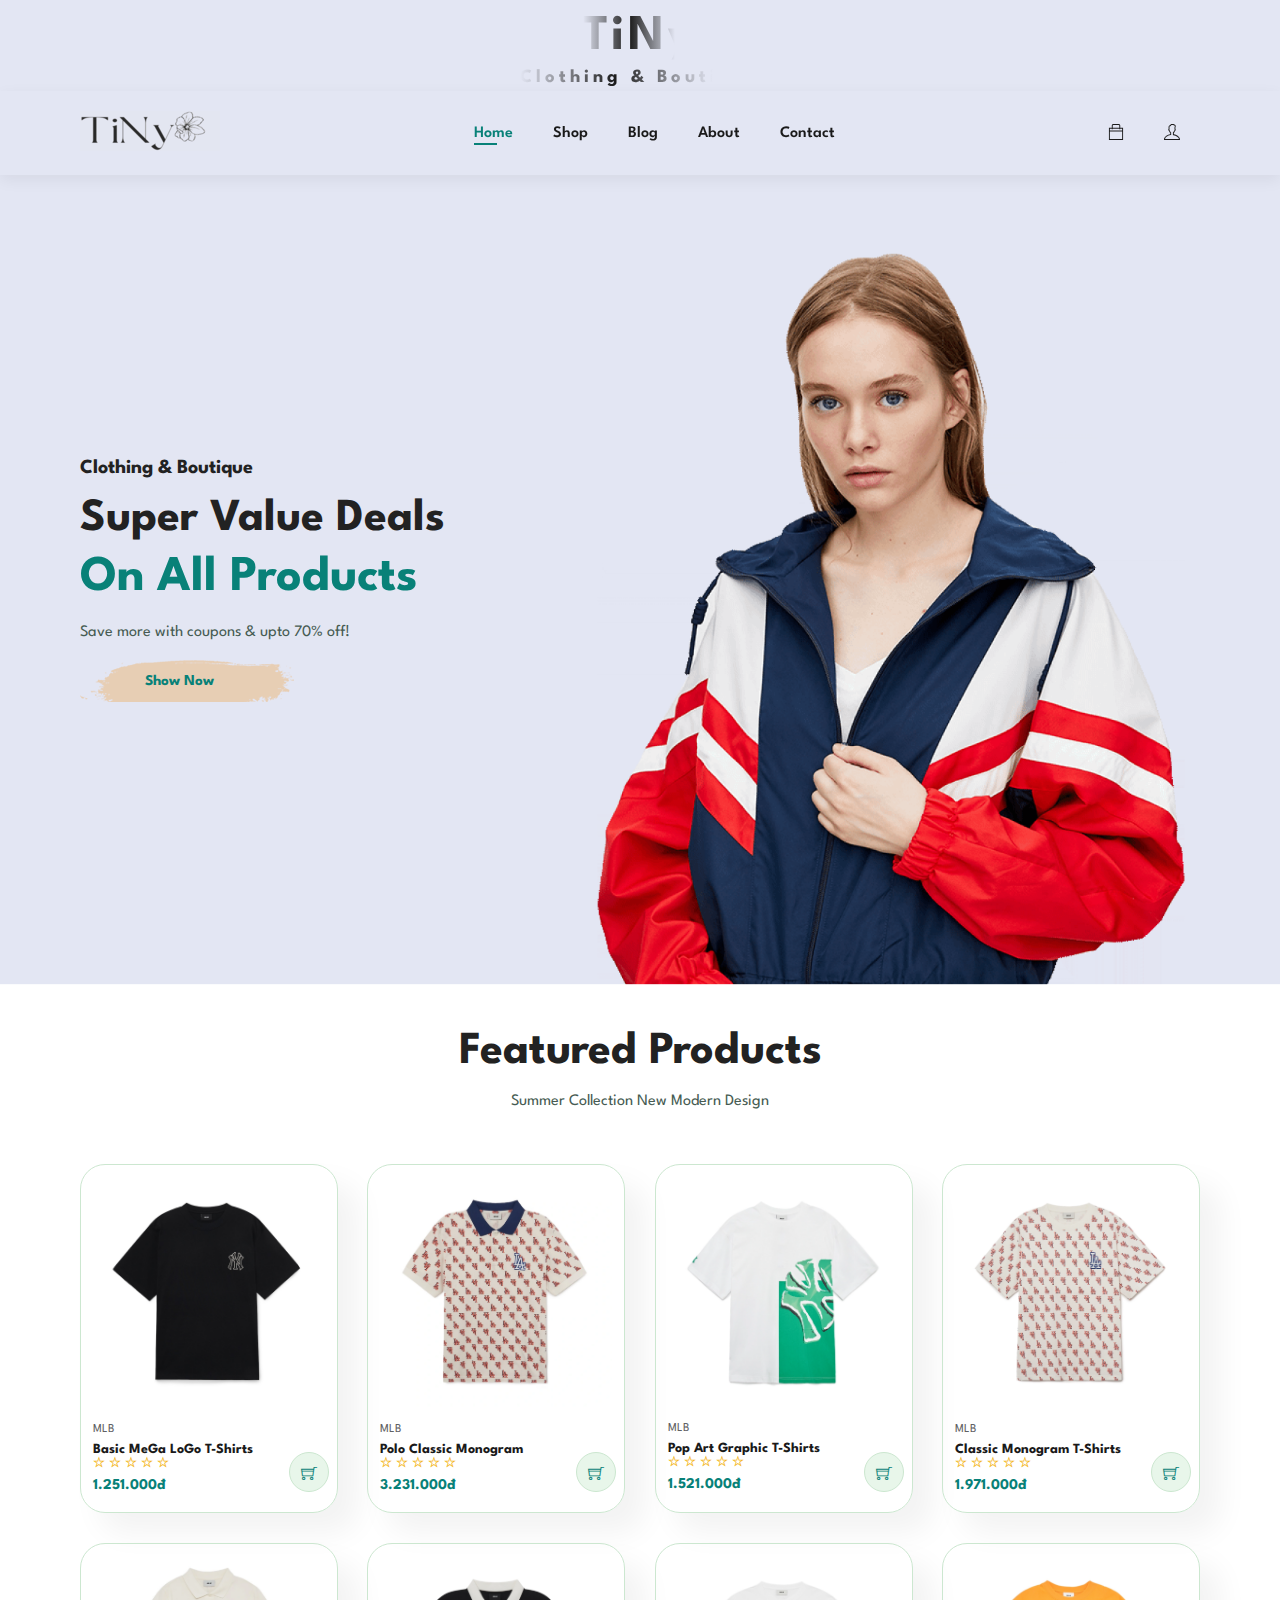
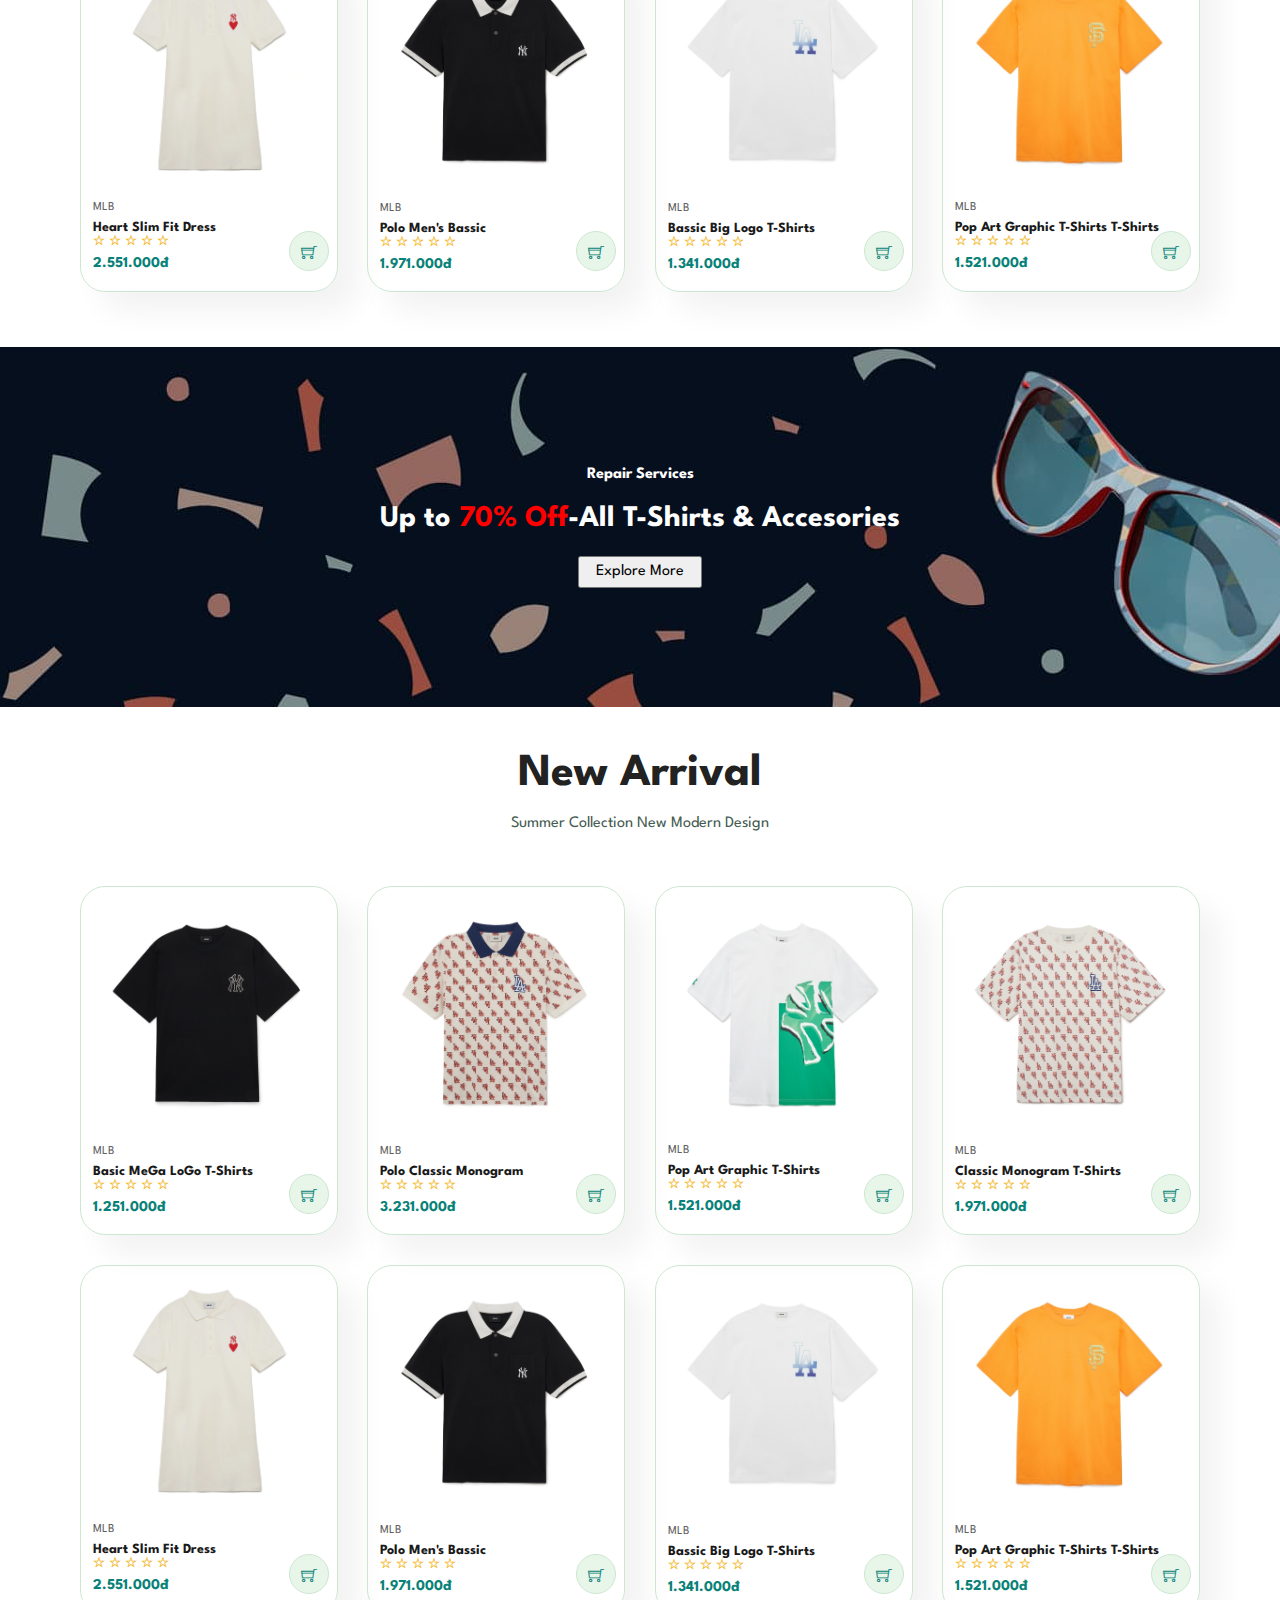
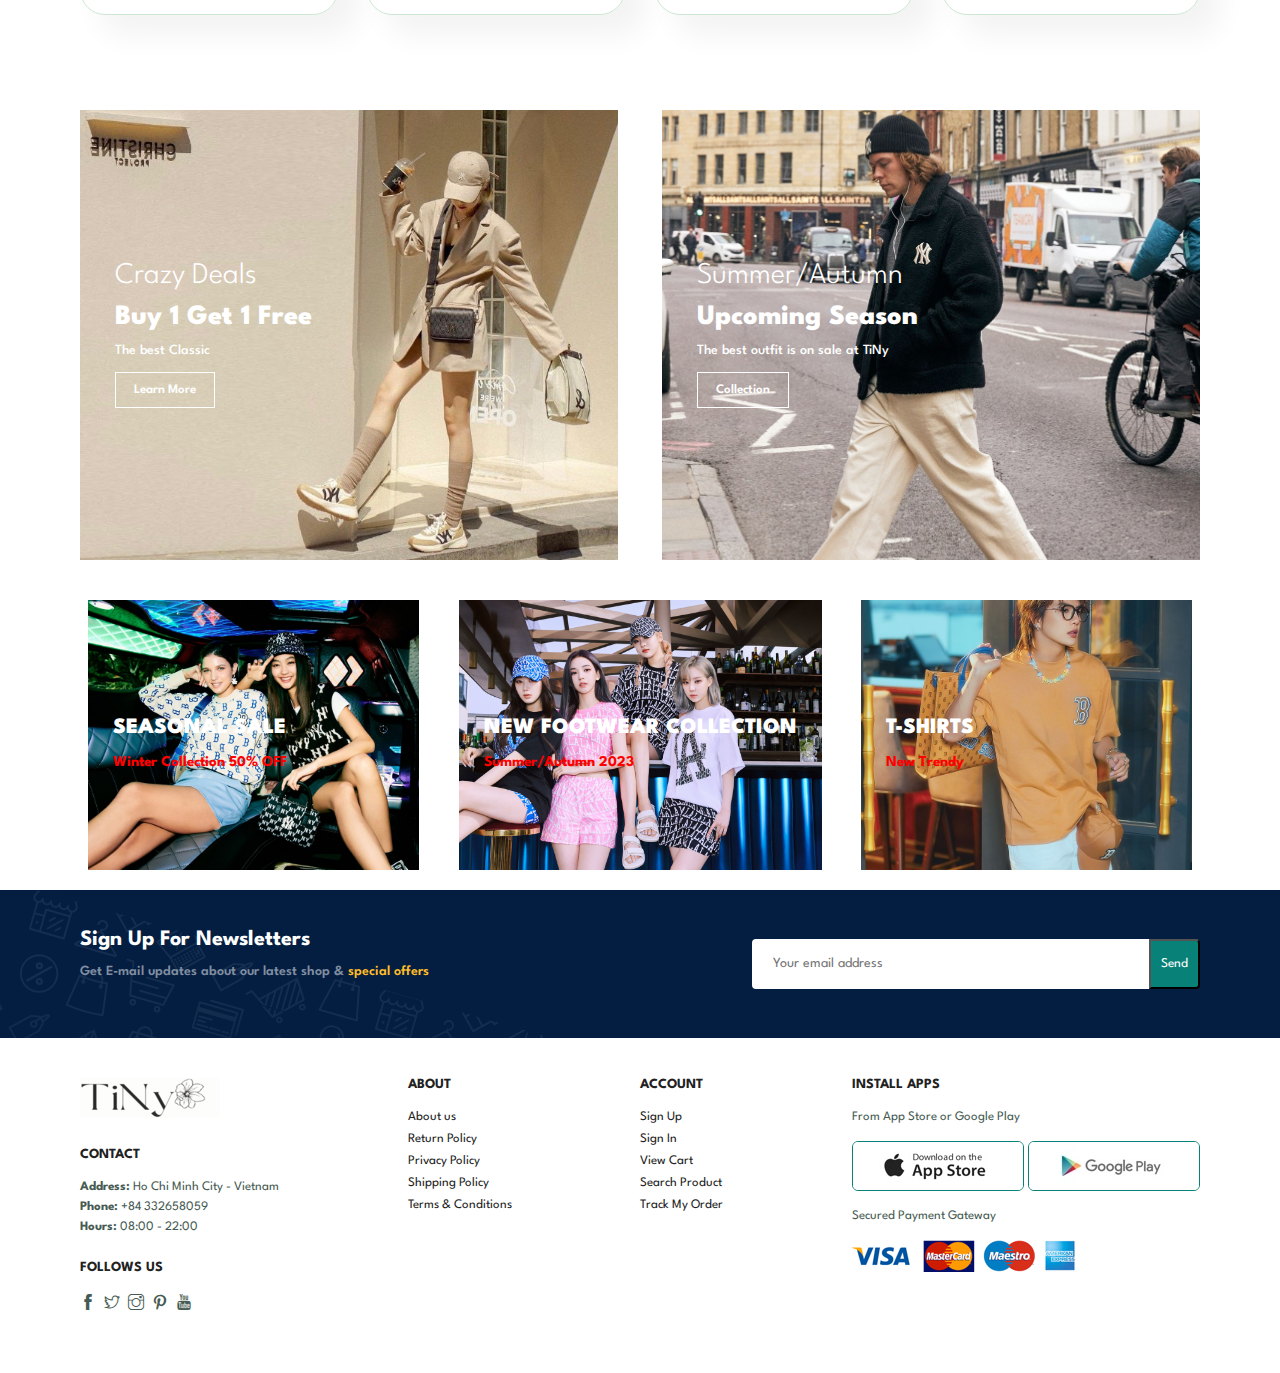
==== index.html @ 3b4da9e0 "init project" ====
<!DOCTYPE html>
<html lang="en">

<head>
  <meta charset="UTF-8" />
  <meta http-equiv="X-UA-Compatible" content="IE=edge" />
  <meta name="viewport" content="width=device-width, initial-scale=1.0" />
  <title>TiNy Clothing</title>
  <link rel="icon" type="image/icon" href="img/favicon.png">
  <link rel="stylesheet" href="style.css" />
  <link rel="stylesheet" href="font/themify-icons/themify-icons.css">
</head>

<body>
  <!-- Begin Text Effect -->
  <section id="effect">
    <h1 id="texteffect">TiNy</h1>
    <h3 id="texteffect">Clothing & Boutique</h3>
  </section>
  <!-- End Text Effect -->

  <!-- Begin NavBar -->
  <section id="header">
    <a href="index.html"><img src="img/logo.png" alt="logo" /></a>

    <div>
      <ul id="navbar">
        <li><a class="active" href="index.html">Home</a></li>
        <li><a href="shop.html">Shop</a></li>
        <li><a href="blog.html">Blog</a></li>
        <li><a href="about.html">About</a></li>
        <li><a href="contact.html">Contact</a></li>
      </ul>
    </div>
    <ul id="navbar">
      <li id="lg-bag"><a href="cart.html"><i class="ti-bag"></i></a></li>
      <li id="lg-user"><a href="login.html" id="user" target="_self"><i class="ti-user"></i></a></li>
    </ul>
  </section>
  <!-- End NavBar -->

  <!-- Begin Slide -->
  <section id="hero">
    <h4>Clothing & Boutique</h4>
    <h2>Super Value Deals</h2>
    <h1>On All Products</h1>
    <p>Save more with coupons & upto 70% off!</p>
    <button>Show Now</button>
  </section>
  <!-- End Slide -->

  <!-- Begin Featured -->
  <section id="product1" class="section-p1">
    <h2>Featured Products</h2>
    <p>Summer Collection New Modern Design</p>
    <div class="pro-container">
      <div class="pro">
        <img src="img/products/f1.jpg" alt="" />
        <div class="des">
          <span>MLB</span>
          <h5>Basic MeGa LoGo T-Shirts</h5>
          <div class="star">
            <i class="ti-star"></i>
            <i class="ti-star"></i>
            <i class="ti-star"></i>
            <i class="ti-star"></i>
            <i class="ti-star"></i>
          </div>
          <h4>1.251.000đ</h4>
        </div>
        <a href="#"><i class="fal ti-shopping-cart cart"></i></a>
      </div>

      <div class="pro">
        <img src="img/products/f2.png" alt="" />
        <div class="des">
          <span>MLB</span>
          <h5>Polo Classic Monogram</h5>
          <div class="star">
            <i class="ti-star"></i>
            <i class="ti-star"></i>
            <i class="ti-star"></i>
            <i class="ti-star"></i>
            <i class="ti-star"></i>
          </div>
          <h4>3.231.000đ</h4>
        </div>
        <a href="#"><i class="fal ti-shopping-cart cart"></i></a>
      </div>

      <div class="pro">
        <img src="img/products/f3.png" alt="" />
        <div class="des">
          <span>MLB</span>
          <h5>Pop Art Graphic T-Shirts</h5>
          <div class="star">
            <i class="ti-star"></i>
            <i class="ti-star"></i>
            <i class="ti-star"></i>
            <i class="ti-star"></i>
            <i class="ti-star"></i>
          </div>
          <h4>1.521.000đ</h4>
        </div>
        <a href="#"><i class="fal ti-shopping-cart cart"></i></a>
      </div>

      <div class="pro">
        <img src="img/products/f4.png" alt="" />
        <div class="des">
          <span>MLB</span>
          <h5>Classic Monogram T-Shirts</h5>
          <div class="star">
            <i class="ti-star"></i>
            <i class="ti-star"></i>
            <i class="ti-star"></i>
            <i class="ti-star"></i>
            <i class="ti-star"></i>
          </div>
          <h4>1.971.000đ</h4>
        </div>
        <a href="#"><i class="fal ti-shopping-cart cart"></i></a>
      </div>

      <div class="pro">
        <img src="img/products/f5.png" alt="" />
        <div class="des">
          <span>MLB</span>
          <h5>Heart Slim Fit Dress</h5>
          <div class="star">
            <i class="ti-star"></i>
            <i class="ti-star"></i>
            <i class="ti-star"></i>
            <i class="ti-star"></i>
            <i class="ti-star"></i>
          </div>
          <h4>2.551.000đ</h4>
        </div>
        <a href="#"><i class="fal ti-shopping-cart cart"></i></a>
      </div>

      <div class="pro">
        <img src="img/products/f6.png" alt="" />
        <div class="des">
          <span>MLB</span>
          <h5>Polo Men's Bassic</h5>
          <div class="star">
            <i class="ti-star"></i>
            <i class="ti-star"></i>
            <i class="ti-star"></i>
            <i class="ti-star"></i>
            <i class="ti-star"></i>
          </div>
          <h4>1.971.000đ</h4>
        </div>
        <a href="#"><i class="fal ti-shopping-cart cart"></i></a>
      </div>

      <div class="pro">
        <img src="img/products/f7.png" alt="" />
        <div class="des">
          <span>MLB</span>
          <h5>Bassic Big Logo T-Shirts</h5>
          <div class="star">
            <i class="ti-star"></i>
            <i class="ti-star"></i>
            <i class="ti-star"></i>
            <i class="ti-star"></i>
            <i class="ti-star"></i>
          </div>
          <h4>1.341.000đ</h4>
        </div>
        <a href="#"><i class="fal ti-shopping-cart cart"></i></a>
      </div>

      <div class="pro">
        <img src="img/products/f8.png" alt="" />
        <div class="des">
          <span>MLB</span>
          <h5>Pop Art Graphic T-Shirts T-Shirts</h5>
          <div class="star">
            <i class="ti-star"></i>
            <i class="ti-star"></i>
            <i class="ti-star"></i>
            <i class="ti-star"></i>
            <i class="ti-star"></i>
          </div>
          <h4>1.521.000đ</h4>
        </div>
        <a href="#"><i class="fal ti-shopping-cart cart"></i></a>
      </div>
    </div>
  </section>  
  <!-- End Featured -->

  <!-- Begin Repair -->
  <section id="banner" class="section-m1">
    <h4>Repair Services</h4>
    <h2>Up to <span>70% Off</span>-All T-Shirts & Accesories</h2>
    <button class="normal">Explore More</button>
  </section>
  <!-- End Repair -->

    <!-- Begin New Arrival -->
    <section id="product1" class="section-p1">
      <h2>New Arrival</h2>
      <p>Summer Collection New Modern Design</p>
      <div class="pro-container">
        <div class="pro">
          <img src="img/products/f1.jpg" alt="" />
          <div class="des">
            <span>MLB</span>
            <h5>Basic MeGa LoGo T-Shirts</h5>
            <div class="star">
              <i class="ti-star"></i>
              <i class="ti-star"></i>
              <i class="ti-star"></i>
              <i class="ti-star"></i>
              <i class="ti-star"></i>
            </div>
            <h4>1.251.000đ</h4>
          </div>
          <a href="#"><i class="fal ti-shopping-cart cart"></i></a>
        </div>
  
        <div class="pro">
          <img src="img/products/f2.png" alt="" />
          <div class="des">
            <span>MLB</span>
            <h5>Polo Classic Monogram</h5>
            <div class="star">
              <i class="ti-star"></i>
              <i class="ti-star"></i>
              <i class="ti-star"></i>
              <i class="ti-star"></i>
              <i class="ti-star"></i>
            </div>
            <h4>3.231.000đ</h4>
          </div>
          <a href="#"><i class="fal ti-shopping-cart cart"></i></a>
        </div>
  
        <div class="pro">
          <img src="img/products/f3.png" alt="" />
          <div class="des">
            <span>MLB</span>
            <h5>Pop Art Graphic T-Shirts</h5>
            <div class="star">
              <i class="ti-star"></i>
              <i class="ti-star"></i>
              <i class="ti-star"></i>
              <i class="ti-star"></i>
              <i class="ti-star"></i>
            </div>
            <h4>1.521.000đ</h4>
          </div>
          <a href="#"><i class="fal ti-shopping-cart cart"></i></a>
        </div>
  
        <div class="pro">
          <img src="img/products/f4.png" alt="" />
          <div class="des">
            <span>MLB</span>
            <h5>Classic Monogram T-Shirts</h5>
            <div class="star">
              <i class="ti-star"></i>
              <i class="ti-star"></i>
              <i class="ti-star"></i>
              <i class="ti-star"></i>
              <i class="ti-star"></i>
            </div>
            <h4>1.971.000đ</h4>
          </div>
          <a href="#"><i class="fal ti-shopping-cart cart"></i></a>
        </div>
  
        <div class="pro">
          <img src="img/products/f5.png" alt="" />
          <div class="des">
            <span>MLB</span>
            <h5>Heart Slim Fit Dress</h5>
            <div class="star">
              <i class="ti-star"></i>
              <i class="ti-star"></i>
              <i class="ti-star"></i>
              <i class="ti-star"></i>
              <i class="ti-star"></i>
            </div>
            <h4>2.551.000đ</h4>
          </div>
          <a href="#"><i class="fal ti-shopping-cart cart"></i></a>
        </div>
  
        <div class="pro">
          <img src="img/products/f6.png" alt="" />
          <div class="des">
            <span>MLB</span>
            <h5>Polo Men's Bassic</h5>
            <div class="star">
              <i class="ti-star"></i>
              <i class="ti-star"></i>
              <i class="ti-star"></i>
              <i class="ti-star"></i>
              <i class="ti-star"></i>
            </div>
            <h4>1.971.000đ</h4>
          </div>
          <a href="#"><i class="fal ti-shopping-cart cart"></i></a>
        </div>
  
        <div class="pro">
          <img src="img/products/f7.png" alt="" />
          <div class="des">
            <span>MLB</span>
            <h5>Bassic Big Logo T-Shirts</h5>
            <div class="star">
              <i class="ti-star"></i>
              <i class="ti-star"></i>
              <i class="ti-star"></i>
              <i class="ti-star"></i>
              <i class="ti-star"></i>
            </div>
            <h4>1.341.000đ</h4>
          </div>
          <a href="#"><i class="fal ti-shopping-cart cart"></i></a>
        </div>
  
        <div class="pro">
          <img src="img/products/f8.png" alt="" />
          <div class="des">
            <span>MLB</span>
            <h5>Pop Art Graphic T-Shirts T-Shirts</h5>
            <div class="star">
              <i class="ti-star"></i>
              <i class="ti-star"></i>
              <i class="ti-star"></i>
              <i class="ti-star"></i>
              <i class="ti-star"></i>
            </div>
            <h4>1.521.000đ</h4>
          </div>
          <a href="#"><i class="fal ti-shopping-cart cart"></i></a>
        </div>
      </div>
    </section>  
    <!-- End New Arrival -->

  <!-- Begin: Banner -->
  <section id="sm-banner" class="section-p1">
    <div class="banner-box">
      <h4>Crazy Deals</h4>
      <h2>Buy 1 Get 1 Free</h2>
      <span>The best Classic</span>
      <button class="white">Learn More</button>
    </div>
    <div class="banner-box banner-box2">
      <h4>Summer/Autumn</h4>
      <h2>Upcoming Season</h2>
      <span>The best outfit is on sale at TiNy</span>
      <button class="white">Collection</button>
    </div>
  </section>

  <section id="banner3">
    <div class="banner-box">
      <h2>SEASONAL SALE</h2>
      <h3>Winter Collection 50% OFF</h3>
    </div>

    <div class="banner-box banner-box2">
      <h2>NEW FOOTWEAR COLLECTION</h2>
      <h3>Summer/Autumn 2023</h3>
    </div>

    <div class="banner-box banner-box3">
      <h2>T-SHIRTS</h2>
      <h3>New Trendy</h3>
    </div>
  </section>
  <!-- End: Banner -->

  <!-- Begin: Newsletters -->
  <section id="newsletter" class="section-p1 section-m1">
    <div class="newstext">
      <h4>Sign Up For Newsletters</h4>
      <p>Get E-mail updates about our latest shop & <span>special offers</span></p>
    </div>
    <div class="form">
      <input type="email" placeholder="Your email address">
      <button class="normal">Send</button>
    </div>
  </section>
  <!-- End: Newsletters -->

<!-- Begin: Footer -->
  <footer class="section-p1">
    
    <div class="col">
      <img class="logo" src="img/logo.png" alt="">
      <h4>CONTACT</h4>
      <p><strong>Address:</strong> Ho Chi Minh City - Vietnam</p>
      <p><strong>Phone:</strong> +84 332658059</p>
      <p><strong>Hours:</strong> 08:00 - 22:00</p>
      <div class="follow">
        <h4>FOLLOWS US</h4>
        <div class="icon">
          <i class="ti-facebook"></i>
          <i class="ti-twitter"></i>
          <i class="ti-instagram"></i>
          <i class="ti-pinterest"></i>
          <i class="ti-youtube"></i>
        </div>
      </div>
    </div>

    <div class="col">
      <h4>ABOUT</h4>
      <a href="#">About us</a>
      <a href="#">Return Policy</a>
      <a href="#">Privacy Policy</a>
      <a href="#">Shipping Policy</a>
      <a href="#">Terms & Conditions</a>
    </div>

    <div class="col">
      <h4>ACCOUNT</h4>
      <a href="#">Sign Up</a>
      <a href="#">Sign In</a>
      <a href="#">View Cart</a>
      <a href="#">Search Product</a>
      <a href="#">Track My Order</a>
    </div>

    <div class="col install">
      <h4>INSTALL APPS</h4>
      <p>From App Store or Google Play</p>
      <div class="row">
        <img src="img/pay/app.jpg" alt="">
        <img src="img/pay/play.jpg" alt="">

      </div>
      <p>Secured Payment Gateway</p>
      <img src="img/pay/pay.png" alt="">
    </div>
  </footer>
<!-- End: Footer -->
</body>
</html>
---- style.css ----
@import url("https://fonts.googleapis.com/css2?family=Homemade+Apple&family=Spartan:wght@200;300;400;500;600;700;800;900&display=swap");

* {
  margin: 0;
  padding: 0;
  box-sizing: border-box;
  font-family: "Spartan", sans-serif;
}

h1 {
    font-size: 50px;
    line-height: 64px;
    color: #222;
  }
h2 {
    font-size: 46px;
    line-height: 54px;
    color: #222;
  }
h4 {
    font-size: 20px;
    color: #222;
  }
h6 {
    font-size: 12px;
    font-weight: 700;
  }
p {
    font-size: 16px;
    color: #465b52;
    margin: 15px 0 20px 0;
  }

body{
    width: 100%;
}

.section-p1 {
  padding: 40px 80px;
}

/* Text Effect */
#effect {
  margin: 0;
  padding: 5px 0;
  display: flex;
  flex-direction: column;
  justify-content: center;
  align-items: center;
  background-color: #e3e6f3;
}

#texteffect {
  position: relative;
  letter-spacing: 4px;
  overflow: hidden;
  background: linear-gradient(90deg, #e3e6f3, #1a1a1a, #e3e6f3);
  background-repeat: no-repeat;
  background-size: 80%;
  animation: animate 5s linear infinite;
  -webkit-background-clip: text;
  -webkit-text-fill-color: rgba(255, 255, 255, 0);
}


@keyframes animate {
  0% {
    background-position: -500%;
  }
  100% {
    background-position: 500%;
  }
}

/* Header */
#header {
    display: flex;
    align-items: center;
    justify-content: space-between;
    padding: 20px 80px;
    background: #e3e6f3;
    box-shadow: 0 5px 15px rgba(0, 0, 0, 0.06);
    position: sticky;
    top: 0;
    left: 0;
    z-index: 999;
}

#navbar {
    display: flex;
    align-items: center;
    justify-self: center;
}

#navbar li {
    list-style: none;
    padding: 0 20px;
    position: relative;
}

#navbar li a {
    text-decoration: none;
    font-size: 16px;
    font-weight: 600;
    color: #1a1a1a;
    transition: 0.3 ease;
}

#navbar li a:hover,
#navbar li a.active {
  color: #088178;
}
#navbar li a.active::after,
#navbar li a:hover::after {
  content: "";
  width: 30%;
  height: 2px;
  background: #088178;
  position: absolute;
  bottom: -4px;
  left: 20px;
}

#hero {
    background-image: url("img/hero4.png");
    background-size: cover;
    height: 90vh;
    width: 100%;
    background-position: top 25% right 0;
    padding: 0 80px;
    display: flex;
    flex-direction: column;
    align-items: flex-start;
    justify-content: center;
}
#hero h4 {
  padding-bottom: 15px;
}
#hero h1 {
  color: #088178;
}
#hero button {
  background-image: url("img/button.png");
  background-color: transparent;
  border: 0;
  padding: 14px 80px 14px 65px;
  background-repeat: no-repeat;
  cursor: pointer;
  font-weight: 700;
  font-size: 15px;
  color: #088178;
}

/* Feature */
#product1 {
  text-align: center;
}

#product1 .pro-container {
  display: flex;
  justify-content: space-between;
  flex-wrap: wrap;
  padding-top: 20px;
}

#product1 .pro {
  width: 23%;
  min-width: 250px;
  padding: 10px 12px;
  margin: 15px 0;
  border: 1px solid #cce7d0;
  border-radius: 25px;
  cursor: pointer;
  box-shadow: 20px 20px 30px rgba(0, 0, 0, 0.05);
  transition: 0.2s ease;
  position: relative;
}
#product1 .pro:hover {
  box-shadow: 20px 20px 30px rgba(0, 0, 0, 0.1);
  
}

#product1 .pro img {
  width: 100%;
  border-radius: 20px;
}
#product1 .pro .des {
  text-align: start;
  padding: 10px 0;
}

#product1 .pro .des span {
  color: #606063;
  font-size: 12px;
}
#product1 .pro .des h5 {
  padding-top: 7px;
  color: #1a1a1a;
  font-size: 14px;
}
#product1 .pro .des i {
  font-size: 12px;
  color: rgba(243, 181, 25);
}
#product1 .pro .des h4 {
  padding-top: 7px;
  font-size: 15px;
  font-weight: 700;
  color: #088178;
}

#product1 .pro .cart {
  width: 40px;
  height: 40px;
  line-height: 40px;
  border-radius: 50px;
  background-color: #e8f6ea;
  font-weight: 500;
  color: #088178;
  border: 1px solid #cce7d0;
  position: absolute;
  bottom: 20px;
  right: 8px;
}


/* Banner */
#banner {
  display: flex;
  flex-direction: column;
  justify-content: center;
  align-items: center;
  text-align: center;
  width: 100%;
  height: 40vh;
  background-image: url(img/banner/b2.jpg);
  background-size: cover;
  background-position: center;
}

#banner h4 {
  color: #fff;
  font-size: 16px;
}

#banner h2 {
  color: #fff;
  font-size: 30px;
  padding: 10px 0;
}

#banner h2 span {
  color: red;
}

#banner button {
  padding: 0.4rem 1rem;
  font-size: 1rem;
}

#banner button:hover {
  background-color: #088178;
  color: #fff;
}

#sm-banner {
  display: flex;
  justify-content: space-between;
  flex-wrap: wrap;
}
#sm-banner .banner-box {
  display: flex;
  flex-direction: column;
  justify-content: center;
  align-items: flex-start;
  padding: 35px;
  min-width: 48%;
  height: 50vh;
  background-image: url(img/banner/b177.jpg);
  background-size: cover;
  background-position: center;
}
#sm-banner .banner-box2 {
  background-image: url(img/banner/b11.jpg);
}

#sm-banner h4 {
  color: #fff;
  font-size: 30px;
  font-weight: 300;
}

#sm-banner h2 {
  color: #fff;
  font-size: 28px;
  font-weight: 800;
}

#sm-banner span {
  color: #fff;
  font-size: 14px;
  font-weight: 500;
  padding-bottom: 15px;
}

button.white {
  font-size: 13px;
  font-weight: 600;
  padding: 11px 18px;
  color: #fff;
  background-color: transparent;
  cursor: pointer;
  border: 1px solid #fff;
  outline: none;
  transition: 0.2s;
}

#sm-banner .banner-box:hover button {
  background-color: #088178;
  border: 1px solid #088178;
}

#banner3 {
  display: flex;
  justify-content: space-between;
  flex-wrap: wrap;
  padding: 0 88px;
}

#banner3 .banner-box {
  display: flex;
  flex-direction: column;
  justify-content: center;
  align-items: flex-start;
  padding: 25px;
  margin-bottom: 20px;
  min-width: 30%;
  height: 30vh;
  background-image: url(img/banner/b77.jpg);
  background-size: cover;
  background-position: center;
}

#banner3 .banner-box2 {
  background-image: url(img/banner/b44.jpg);
}

#banner3 .banner-box3 {
  background-image: url(img/banner/b188.jpg);
}

#banner3 h2 {
  color: #fff;
  font-weight: 900;
  font-size: 22px;
}

#banner3 h3 {
  color: rgb(255, 0, 0);
  font-weight: 8 00;
  font-size: 15px;
}


/* Newsletters */
#newsletter {
  display: flex;
  justify-content: space-between;
  align-items: center;
  flex-wrap: wrap;
  background-image: url("img/banner/b14.png");
  background-repeat: no-repeat;
  /* background-position:20% 30%; */
  background-color: #041e42;
}

#newsletter h4 {
  font-size: 22px;
  font-weight: 700;
  color: #fff;
}

#newsletter p {
  font-size: 14px;
  font-weight: 600;
  color: #818ea0;
}
#newsletter p span {
  color: #ffbd27;
}

#newsletter input {
  height: 3.125rem;
  padding: 0 1.25rem;
  font-size: 14px;
  width: 100%;
  border: 1px solid transparent;
  border-radius: 4px 0 0 4px;
  outline: none;
}
#newsletter button {
  background-color: #088178;
  border-radius: 0 4px 4px 0;
  padding: 0 10px;
  color: #fff;
  white-space: nowrap;
}

#newsletter .form {
  display: flex;
  width: 40%;
}

/* Footer */
footer {
  display: flex;
  flex-wrap: wrap;
  justify-content: space-between;
}

footer .col {
  display: flex;
  flex-direction: column;
  align-items: flex-start;
  margin-bottom: 20px;
}

footer .logo {
  margin-bottom: 30px;
}
footer h4 {
  font-size: 14px;
  padding-bottom: 20px;
}

footer p {
  font-size: 13px;
  margin: 0 0 8px 0;
}
footer a {
  font-size: 13px;
  text-decoration: none;
  color: #222;
  margin-bottom: 10px;
}
footer .follow {
  margin-top: 20px;
}
footer .follow i {
  padding-right: 4px;
  color: #465b52;
  cursor: pointer;
}

footer .install .row img {
  border: 1px solid #088178;
  border-radius: 6px;
}

footer .install img {
  margin: 10px 0 15px 0;
}

footer .follow i:hover,
footer a:hover {
  color: #088178;
}

footer .copyright {
  width: 100%;
  text-align: center;
}

/* About */
#page-header {
  background-image: url("img/banner/b1.jpg");
  background-size: cover;
  width: 100%;
  height: 40vh;
  display: flex;
  justify-content: center;
  align-items: center;
  flex-direction: column;
  padding: 14px;
}

#page-header h2,
#page-header p {
  color: #fff;
}

#page-header.about-header{
  background-image: url("img/about/banner1.jpg");
}

#about-head{
  display: flex;
  align-items: center;
}
#about-head div{
  padding-left: 40px;

}

#about-head div p{
  line-height: 26px;
}
#about-head img{
  width: 50%;
  height: auto;
}

/* Contact */
#contact-details{
  display: flex;
  align-items: center;
  justify-content: space-between;
}

#contact-details .details{
  width: 40%;
}
#contact-details .details span,
#form-details form span{
  font-size: 12px;
}
#contact-details .details h2,
#form-details form h2{
  font-size: 26px;
  line-height: 35px;
  padding: 20px 0;
}

#contact-details .details h3{
  font-size: 16px;
  padding-bottom: 15px;
}

#contact-details .details li{
  list-style:none;
  display: flex;
  padding: 10px 0;
}

#contact-details .details li i{
font-size: 14px;
padding-right: 22px;
}
#contact-details .details li p{
  margin:0;
  font-size: 14px;
}

#contact-details .map{
  width: 55%;
  height: 400px;
}

#contact-details .map iframe{
  width: 100%;
  height: 100%;
}

#form-details{
  display: flex;
  justify-content: space-between;
  margin: 30px;
  padding: 80px;
  border: 1px solid #e1e1e1;
}

#form-details form{
  width: 65%;
  display: flex;
  flex-direction: column;
  align-items: flex-start;
}

#form-details form input,
#form-details form textarea{
  width: 100%;
  padding: 12px 15px;
  outline: none;
  margin-bottom: 20px;
  border: 1px solid #e1e1e1;
}

#form-details form button{
  padding: 12px 10px;
  background-color: #088178;
  color: #fff;
}

#form-details .people {
  display: flex;
  flex-direction: column;
  justify-content: center;
}

#form-details .people div{
  padding-bottom: 25px;
  display: flex;
  align-items: flex-start;
}

#form-details .people div img{
  width: 65px;
  height: 65px;
  object-fit: cover;
  margin-right: 15px;
}
#form-details .people div p{
  margin: 0;
  font-size: 13px;
  line-height: 25px;
}

#form-details .people div p span{
  display: block;
  font-size: 16px;
  font-weight: 600;
  color: #000;
}
---- font/themify-icons/themify-icons.css ----
@font-face {
	font-family: 'themify';
	src:url('fonts/themify.eot?-fvbane');
	src:url('fonts/themify.eot?#iefix-fvbane') format('embedded-opentype'),
		url('fonts/themify.woff?-fvbane') format('woff'),
		url('fonts/themify.ttf?-fvbane') format('truetype'),
		url('fonts/themify.svg?-fvbane#themify') format('svg');
	font-weight: normal;
	font-style: normal;
}

[class^="ti-"], [class*=" ti-"] {
	font-family: 'themify';
	speak: none;
	font-style: normal;
	font-weight: normal;
	font-variant: normal;
	text-transform: none;
	line-height: 1;

	/* Better Font Rendering =========== */
	-webkit-font-smoothing: antialiased;
	-moz-osx-font-smoothing: grayscale;
}

.ti-wand:before {
	content: "\e600";
}
.ti-volume:before {
	content: "\e601";
}
.ti-user:before {
	content: "\e602";
}
.ti-unlock:before {
	content: "\e603";
}
.ti-unlink:before {
	content: "\e604";
}
.ti-trash:before {
	content: "\e605";
}
.ti-thought:before {
	content: "\e606";
}
.ti-target:before {
	content: "\e607";
}
.ti-tag:before {
	content: "\e608";
}
.ti-tablet:before {
	content: "\e609";
}
.ti-star:before {
	content: "\e60a";
}
.ti-spray:before {
	content: "\e60b";
}
.ti-signal:before {
	content: "\e60c";
}
.ti-shopping-cart:before {
	content: "\e60d";
}
.ti-shopping-cart-full:before {
	content: "\e60e";
}
.ti-settings:before {
	content: "\e60f";
}
.ti-search:before {
	content: "\e610";
}
.ti-zoom-in:before {
	content: "\e611";
}
.ti-zoom-out:before {
	content: "\e612";
}
.ti-cut:before {
	content: "\e613";
}
.ti-ruler:before {
	content: "\e614";
}
.ti-ruler-pencil:before {
	content: "\e615";
}
.ti-ruler-alt:before {
	content: "\e616";
}
.ti-bookmark:before {
	content: "\e617";
}
.ti-bookmark-alt:before {
	content: "\e618";
}
.ti-reload:before {
	content: "\e619";
}
.ti-plus:before {
	content: "\e61a";
}
.ti-pin:before {
	content: "\e61b";
}
.ti-pencil:before {
	content: "\e61c";
}
.ti-pencil-alt:before {
	content: "\e61d";
}
.ti-paint-roller:before {
	content: "\e61e";
}
.ti-paint-bucket:before {
	content: "\e61f";
}
.ti-na:before {
	content: "\e620";
}
.ti-mobile:before {
	content: "\e621";
}
.ti-minus:before {
	content: "\e622";
}
.ti-medall:before {
	content: "\e623";
}
.ti-medall-alt:before {
	content: "\e624";
}
.ti-marker:before {
	content: "\e625";
}
.ti-marker-alt:before {
	content: "\e626";
}
.ti-arrow-up:before {
	content: "\e627";
}
.ti-arrow-right:before {
	content: "\e628";
}
.ti-arrow-left:before {
	content: "\e629";
}
.ti-arrow-down:before {
	content: "\e62a";
}
.ti-lock:before {
	content: "\e62b";
}
.ti-location-arrow:before {
	content: "\e62c";
}
.ti-link:before {
	content: "\e62d";
}
.ti-layout:before {
	content: "\e62e";
}
.ti-layers:before {
	content: "\e62f";
}
.ti-layers-alt:before {
	content: "\e630";
}
.ti-key:before {
	content: "\e631";
}
.ti-import:before {
	content: "\e632";
}
.ti-image:before {
	content: "\e633";
}
.ti-heart:before {
	content: "\e634";
}
.ti-heart-broken:before {
	content: "\e635";
}
.ti-hand-stop:before {
	content: "\e636";
}
.ti-hand-open:before {
	content: "\e637";
}
.ti-hand-drag:before {
	content: "\e638";
}
.ti-folder:before {
	content: "\e639";
}
.ti-flag:before {
	content: "\e63a";
}
.ti-flag-alt:before {
	content: "\e63b";
}
.ti-flag-alt-2:before {
	content: "\e63c";
}
.ti-eye:before {
	content: "\e63d";
}
.ti-export:before {
	content: "\e63e";
}
.ti-exchange-vertical:before {
	content: "\e63f";
}
.ti-desktop:before {
	content: "\e640";
}
.ti-cup:before {
	content: "\e641";
}
.ti-crown:before {
	content: "\e642";
}
.ti-comments:before {
	content: "\e643";
}
.ti-comment:before {
	content: "\e644";
}
.ti-comment-alt:before {
	content: "\e645";
}
.ti-close:before {
	content: "\e646";
}
.ti-clip:before {
	content: "\e647";
}
.ti-angle-up:before {
	content: "\e648";
}
.ti-angle-right:before {
	content: "\e649";
}
.ti-angle-left:before {
	content: "\e64a";
}
.ti-angle-down:before {
	content: "\e64b";
}
.ti-check:before {
	content: "\e64c";
}
.ti-check-box:before {
	content: "\e64d";
}
.ti-camera:before {
	content: "\e64e";
}
.ti-announcement:before {
	content: "\e64f";
}
.ti-brush:before {
	content: "\e650";
}
.ti-briefcase:before {
	content: "\e651";
}
.ti-bolt:before {
	content: "\e652";
}
.ti-bolt-alt:before {
	content: "\e653";
}
.ti-blackboard:before {
	content: "\e654";
}
.ti-bag:before {
	content: "\e655";
}
.ti-move:before {
	content: "\e656";
}
.ti-arrows-vertical:before {
	content: "\e657";
}
.ti-arrows-horizontal:before {
	content: "\e658";
}
.ti-fullscreen:before {
	content: "\e659";
}
.ti-arrow-top-right:before {
	content: "\e65a";
}
.ti-arrow-top-left:before {
	content: "\e65b";
}
.ti-arrow-circle-up:before {
	content: "\e65c";
}
.ti-arrow-circle-right:before {
	content: "\e65d";
}
.ti-arrow-circle-left:before {
	content: "\e65e";
}
.ti-arrow-circle-down:before {
	content: "\e65f";
}
.ti-angle-double-up:before {
	content: "\e660";
}
.ti-angle-double-right:before {
	content: "\e661";
}
.ti-angle-double-left:before {
	content: "\e662";
}
.ti-angle-double-down:before {
	content: "\e663";
}
.ti-zip:before {
	content: "\e664";
}
.ti-world:before {
	content: "\e665";
}
.ti-wheelchair:before {
	content: "\e666";
}
.ti-view-list:before {
	content: "\e667";
}
.ti-view-list-alt:before {
	content: "\e668";
}
.ti-view-grid:before {
	content: "\e669";
}
.ti-uppercase:before {
	content: "\e66a";
}
.ti-upload:before {
	content: "\e66b";
}
.ti-underline:before {
	content: "\e66c";
}
.ti-truck:before {
	content: "\e66d";
}
.ti-timer:before {
	content: "\e66e";
}
.ti-ticket:before {
	content: "\e66f";
}
.ti-thumb-up:before {
	content: "\e670";
}
.ti-thumb-down:before {
	content: "\e671";
}
.ti-text:before {
	content: "\e672";
}
.ti-stats-up:before {
	content: "\e673";
}
.ti-stats-down:before {
	content: "\e674";
}
.ti-split-v:before {
	content: "\e675";
}
.ti-split-h:before {
	content: "\e676";
}
.ti-smallcap:before {
	content: "\e677";
}
.ti-shine:before {
	content: "\e678";
}
.ti-shift-right:before {
	content: "\e679";
}
.ti-shift-left:before {
	content: "\e67a";
}
.ti-shield:before {
	content: "\e67b";
}
.ti-notepad:before {
	content: "\e67c";
}
.ti-server:before {
	content: "\e67d";
}
.ti-quote-right:before {
	content: "\e67e";
}
.ti-quote-left:before {
	content: "\e67f";
}
.ti-pulse:before {
	content: "\e680";
}
.ti-printer:before {
	content: "\e681";
}
.ti-power-off:before {
	content: "\e682";
}
.ti-plug:before {
	content: "\e683";
}
.ti-pie-chart:before {
	content: "\e684";
}
.ti-paragraph:before {
	content: "\e685";
}
.ti-panel:before {
	content: "\e686";
}
.ti-package:before {
	content: "\e687";
}
.ti-music:before {
	content: "\e688";
}
.ti-music-alt:before {
	content: "\e689";
}
.ti-mouse:before {
	content: "\e68a";
}
.ti-mouse-alt:before {
	content: "\e68b";
}
.ti-money:before {
	content: "\e68c";
}
.ti-microphone:before {
	content: "\e68d";
}
.ti-menu:before {
	content: "\e68e";
}
.ti-menu-alt:before {
	content: "\e68f";
}
.ti-map:before {
	content: "\e690";
}
.ti-map-alt:before {
	content: "\e691";
}
.ti-loop:before {
	content: "\e692";
}
.ti-location-pin:before {
	content: "\e693";
}
.ti-list:before {
	content: "\e694";
}
.ti-light-bulb:before {
	content: "\e695";
}
.ti-Italic:before {
	content: "\e696";
}
.ti-info:before {
	content: "\e697";
}
.ti-infinite:before {
	content: "\e698";
}
.ti-id-badge:before {
	content: "\e699";
}
.ti-hummer:before {
	content: "\e69a";
}
.ti-home:before {
	content: "\e69b";
}
.ti-help:before {
	content: "\e69c";
}
.ti-headphone:before {
	content: "\e69d";
}
.ti-harddrives:before {
	content: "\e69e";
}
.ti-harddrive:before {
	content: "\e69f";
}
.ti-gift:before {
	content: "\e6a0";
}
.ti-game:before {
	content: "\e6a1";
}
.ti-filter:before {
	content: "\e6a2";
}
.ti-files:before {
	content: "\e6a3";
}
.ti-file:before {
	content: "\e6a4";
}
.ti-eraser:before {
	content: "\e6a5";
}
.ti-envelope:before {
	content: "\e6a6";
}
.ti-download:before {
	content: "\e6a7";
}
.ti-direction:before {
	content: "\e6a8";
}
.ti-direction-alt:before {
	content: "\e6a9";
}
.ti-dashboard:before {
	content: "\e6aa";
}
.ti-control-stop:before {
	content: "\e6ab";
}
.ti-control-shuffle:before {
	content: "\e6ac";
}
.ti-control-play:before {
	content: "\e6ad";
}
.ti-control-pause:before {
	content: "\e6ae";
}
.ti-control-forward:before {
	content: "\e6af";
}
.ti-control-backward:before {
	content: "\e6b0";
}
.ti-cloud:before {
	content: "\e6b1";
}
.ti-cloud-up:before {
	content: "\e6b2";
}
.ti-cloud-down:before {
	content: "\e6b3";
}
.ti-clipboard:before {
	content: "\e6b4";
}
.ti-car:before {
	content: "\e6b5";
}
.ti-calendar:before {
	content: "\e6b6";
}
.ti-book:before {
	content: "\e6b7";
}
.ti-bell:before {
	content: "\e6b8";
}
.ti-basketball:before {
	content: "\e6b9";
}
.ti-bar-chart:before {
	content: "\e6ba";
}
.ti-bar-chart-alt:before {
	content: "\e6bb";
}
.ti-back-right:before {
	content: "\e6bc";
}
.ti-back-left:before {
	content: "\e6bd";
}
.ti-arrows-corner:before {
	content: "\e6be";
}
.ti-archive:before {
	content: "\e6bf";
}
.ti-anchor:before {
	content: "\e6c0";
}
.ti-align-right:before {
	content: "\e6c1";
}
.ti-align-left:before {
	content: "\e6c2";
}
.ti-align-justify:before {
	content: "\e6c3";
}
.ti-align-center:before {
	content: "\e6c4";
}
.ti-alert:before {
	content: "\e6c5";
}
.ti-alarm-clock:before {
	content: "\e6c6";
}
.ti-agenda:before {
	content: "\e6c7";
}
.ti-write:before {
	content: "\e6c8";
}
.ti-window:before {
	content: "\e6c9";
}
.ti-widgetized:before {
	content: "\e6ca";
}
.ti-widget:before {
	content: "\e6cb";
}
.ti-widget-alt:before {
	content: "\e6cc";
}
.ti-wallet:before {
	content: "\e6cd";
}
.ti-video-clapper:before {
	content: "\e6ce";
}
.ti-video-camera:before {
	content: "\e6cf";
}
.ti-vector:before {
	content: "\e6d0";
}
.ti-themify-logo:before {
	content: "\e6d1";
}
.ti-themify-favicon:before {
	content: "\e6d2";
}
.ti-themify-favicon-alt:before {
	content: "\e6d3";
}
.ti-support:before {
	content: "\e6d4";
}
.ti-stamp:before {
	content: "\e6d5";
}
.ti-split-v-alt:before {
	content: "\e6d6";
}
.ti-slice:before {
	content: "\e6d7";
}
.ti-shortcode:before {
	content: "\e6d8";
}
.ti-shift-right-alt:before {
	content: "\e6d9";
}
.ti-shift-left-alt:before {
	content: "\e6da";
}
.ti-ruler-alt-2:before {
	content: "\e6db";
}
.ti-receipt:before {
	content: "\e6dc";
}
.ti-pin2:before {
	content: "\e6dd";
}
.ti-pin-alt:before {
	content: "\e6de";
}
.ti-pencil-alt2:before {
	content: "\e6df";
}
.ti-palette:before {
	content: "\e6e0";
}
.ti-more:before {
	content: "\e6e1";
}
.ti-more-alt:before {
	content: "\e6e2";
}
.ti-microphone-alt:before {
	content: "\e6e3";
}
.ti-magnet:before {
	content: "\e6e4";
}
.ti-line-double:before {
	content: "\e6e5";
}
.ti-line-dotted:before {
	content: "\e6e6";
}
.ti-line-dashed:before {
	content: "\e6e7";
}
.ti-layout-width-full:before {
	content: "\e6e8";
}
.ti-layout-width-default:before {
	content: "\e6e9";
}
.ti-layout-width-default-alt:before {
	content: "\e6ea";
}
.ti-layout-tab:before {
	content: "\e6eb";
}
.ti-layout-tab-window:before {
	content: "\e6ec";
}
.ti-layout-tab-v:before {
	content: "\e6ed";
}
.ti-layout-tab-min:before {
	content: "\e6ee";
}
.ti-layout-slider:before {
	content: "\e6ef";
}
.ti-layout-slider-alt:before {
	content: "\e6f0";
}
.ti-layout-sidebar-right:before {
	content: "\e6f1";
}
.ti-layout-sidebar-none:before {
	content: "\e6f2";
}
.ti-layout-sidebar-left:before {
	content: "\e6f3";
}
.ti-layout-placeholder:before {
	content: "\e6f4";
}
.ti-layout-menu:before {
	content: "\e6f5";
}
.ti-layout-menu-v:before {
	content: "\e6f6";
}
.ti-layout-menu-separated:before {
	content: "\e6f7";
}
.ti-layout-menu-full:before {
	content: "\e6f8";
}
.ti-layout-media-right-alt:before {
	content: "\e6f9";
}
.ti-layout-media-right:before {
	content: "\e6fa";
}
.ti-layout-media-overlay:before {
	content: "\e6fb";
}
.ti-layout-media-overlay-alt:before {
	content: "\e6fc";
}
.ti-layout-media-overlay-alt-2:before {
	content: "\e6fd";
}
.ti-layout-media-left-alt:before {
	content: "\e6fe";
}
.ti-layout-media-left:before {
	content: "\e6ff";
}
.ti-layout-media-center-alt:before {
	content: "\e700";
}
.ti-layout-media-center:before {
	content: "\e701";
}
.ti-layout-list-thumb:before {
	content: "\e702";
}
.ti-layout-list-thumb-alt:before {
	content: "\e703";
}
.ti-layout-list-post:before {
	content: "\e704";
}
.ti-layout-list-large-image:before {
	content: "\e705";
}
.ti-layout-line-solid:before {
	content: "\e706";
}
.ti-layout-grid4:before {
	content: "\e707";
}
.ti-layout-grid3:before {
	content: "\e708";
}
.ti-layout-grid2:before {
	content: "\e709";
}
.ti-layout-grid2-thumb:before {
	content: "\e70a";
}
.ti-layout-cta-right:before {
	content: "\e70b";
}
.ti-layout-cta-left:before {
	content: "\e70c";
}
.ti-layout-cta-center:before {
	content: "\e70d";
}
.ti-layout-cta-btn-right:before {
	content: "\e70e";
}
.ti-layout-cta-btn-left:before {
	content: "\e70f";
}
.ti-layout-column4:before {
	content: "\e710";
}
.ti-layout-column3:before {
	content: "\e711";
}
.ti-layout-column2:before {
	content: "\e712";
}
.ti-layout-accordion-separated:before {
	content: "\e713";
}
.ti-layout-accordion-merged:before {
	content: "\e714";
}
.ti-layout-accordion-list:before {
	content: "\e715";
}
.ti-ink-pen:before {
	content: "\e716";
}
.ti-info-alt:before {
	content: "\e717";
}
.ti-help-alt:before {
	content: "\e718";
}
.ti-headphone-alt:before {
	content: "\e719";
}
.ti-hand-point-up:before {
	content: "\e71a";
}
.ti-hand-point-right:before {
	content: "\e71b";
}
.ti-hand-point-left:before {
	content: "\e71c";
}
.ti-hand-point-down:before {
	content: "\e71d";
}
.ti-gallery:before {
	content: "\e71e";
}
.ti-face-smile:before {
	content: "\e71f";
}
.ti-face-sad:before {
	content: "\e720";
}
.ti-credit-card:before {
	content: "\e721";
}
.ti-control-skip-forward:before {
	content: "\e722";
}
.ti-control-skip-backward:before {
	content: "\e723";
}
.ti-control-record:before {
	content: "\e724";
}
.ti-control-eject:before {
	content: "\e725";
}
.ti-comments-smiley:before {
	content: "\e726";
}
.ti-brush-alt:before {
	content: "\e727";
}
.ti-youtube:before {
	content: "\e728";
}
.ti-vimeo:before {
	content: "\e729";
}
.ti-twitter:before {
	content: "\e72a";
}
.ti-time:before {
	content: "\e72b";
}
.ti-tumblr:before {
	content: "\e72c";
}
.ti-skype:before {
	content: "\e72d";
}
.ti-share:before {
	content: "\e72e";
}
.ti-share-alt:before {
	content: "\e72f";
}
.ti-rocket:before {
	content: "\e730";
}
.ti-pinterest:before {
	content: "\e731";
}
.ti-new-window:before {
	content: "\e732";
}
.ti-microsoft:before {
	content: "\e733";
}
.ti-list-ol:before {
	content: "\e734";
}
.ti-linkedin:before {
	content: "\e735";
}
.ti-layout-sidebar-2:before {
	content: "\e736";
}
.ti-layout-grid4-alt:before {
	content: "\e737";
}
.ti-layout-grid3-alt:before {
	content: "\e738";
}
.ti-layout-grid2-alt:before {
	content: "\e739";
}
.ti-layout-column4-alt:before {
	content: "\e73a";
}
.ti-layout-column3-alt:before {
	content: "\e73b";
}
.ti-layout-column2-alt:before {
	content: "\e73c";
}
.ti-instagram:before {
	content: "\e73d";
}
.ti-google:before {
	content: "\e73e";
}
.ti-github:before {
	content: "\e73f";
}
.ti-flickr:before {
	content: "\e740";
}
.ti-facebook:before {
	content: "\e741";
}
.ti-dropbox:before {
	content: "\e742";
}
.ti-dribbble:before {
	content: "\e743";
}
.ti-apple:before {
	content: "\e744";
}
.ti-android:before {
	content: "\e745";
}
.ti-save:before {
	content: "\e746";
}
.ti-save-alt:before {
	content: "\e747";
}
.ti-yahoo:before {
	content: "\e748";
}
.ti-wordpress:before {
	content: "\e749";
}
.ti-vimeo-alt:before {
	content: "\e74a";
}
.ti-twitter-alt:before {
	content: "\e74b";
}
.ti-tumblr-alt:before {
	content: "\e74c";
}
.ti-trello:before {
	content: "\e74d";
}
.ti-stack-overflow:before {
	content: "\e74e";
}
.ti-soundcloud:before {
	content: "\e74f";
}
.ti-sharethis:before {
	content: "\e750";
}
.ti-sharethis-alt:before {
	content: "\e751";
}
.ti-reddit:before {
	content: "\e752";
}
.ti-pinterest-alt:before {
	content: "\e753";
}
.ti-microsoft-alt:before {
	content: "\e754";
}
.ti-linux:before {
	content: "\e755";
}
.ti-jsfiddle:before {
	content: "\e756";
}
.ti-joomla:before {
	content: "\e757";
}
.ti-html5:before {
	content: "\e758";
}
.ti-flickr-alt:before {
	content: "\e759";
}
.ti-email:before {
	content: "\e75a";
}
.ti-drupal:before {
	content: "\e75b";
}
.ti-dropbox-alt:before {
	content: "\e75c";
}
.ti-css3:before {
	content: "\e75d";
}
.ti-rss:before {
	content: "\e75e";
}
.ti-rss-alt:before {
	content: "\e75f";
}
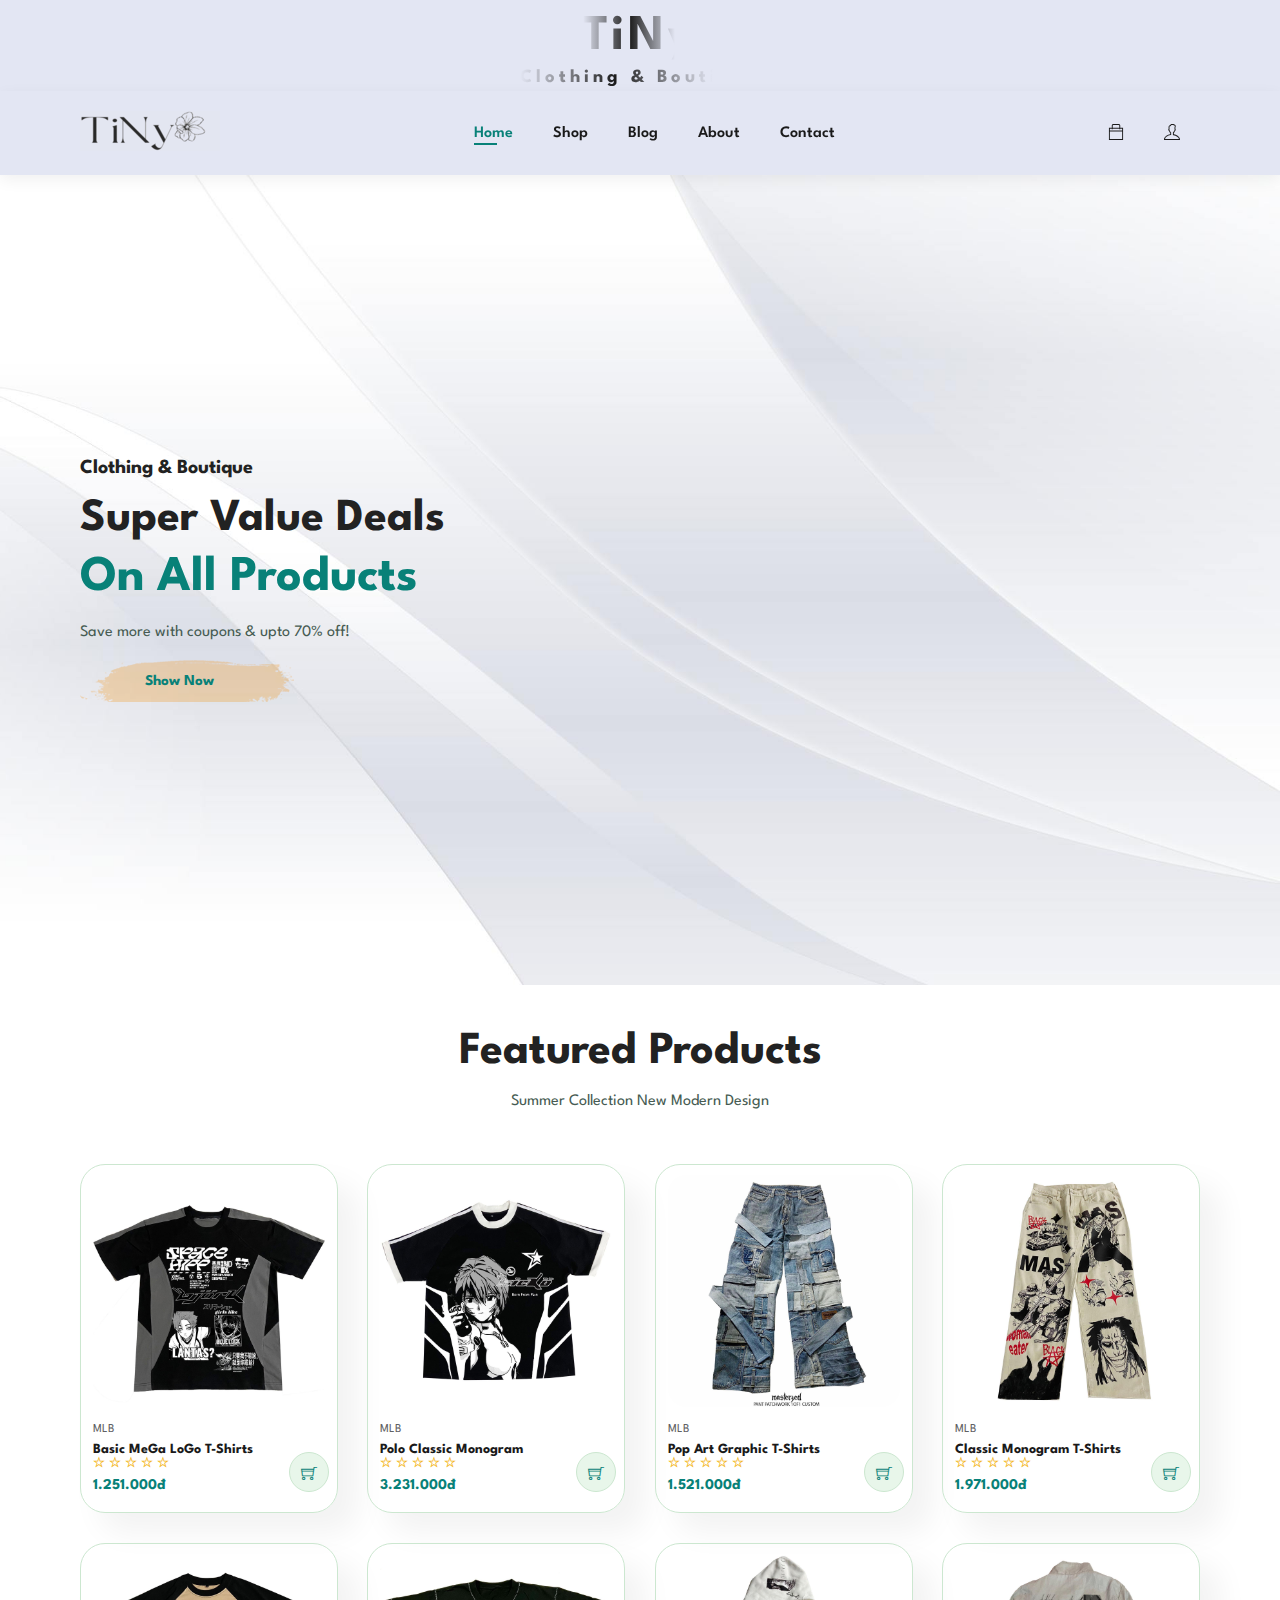
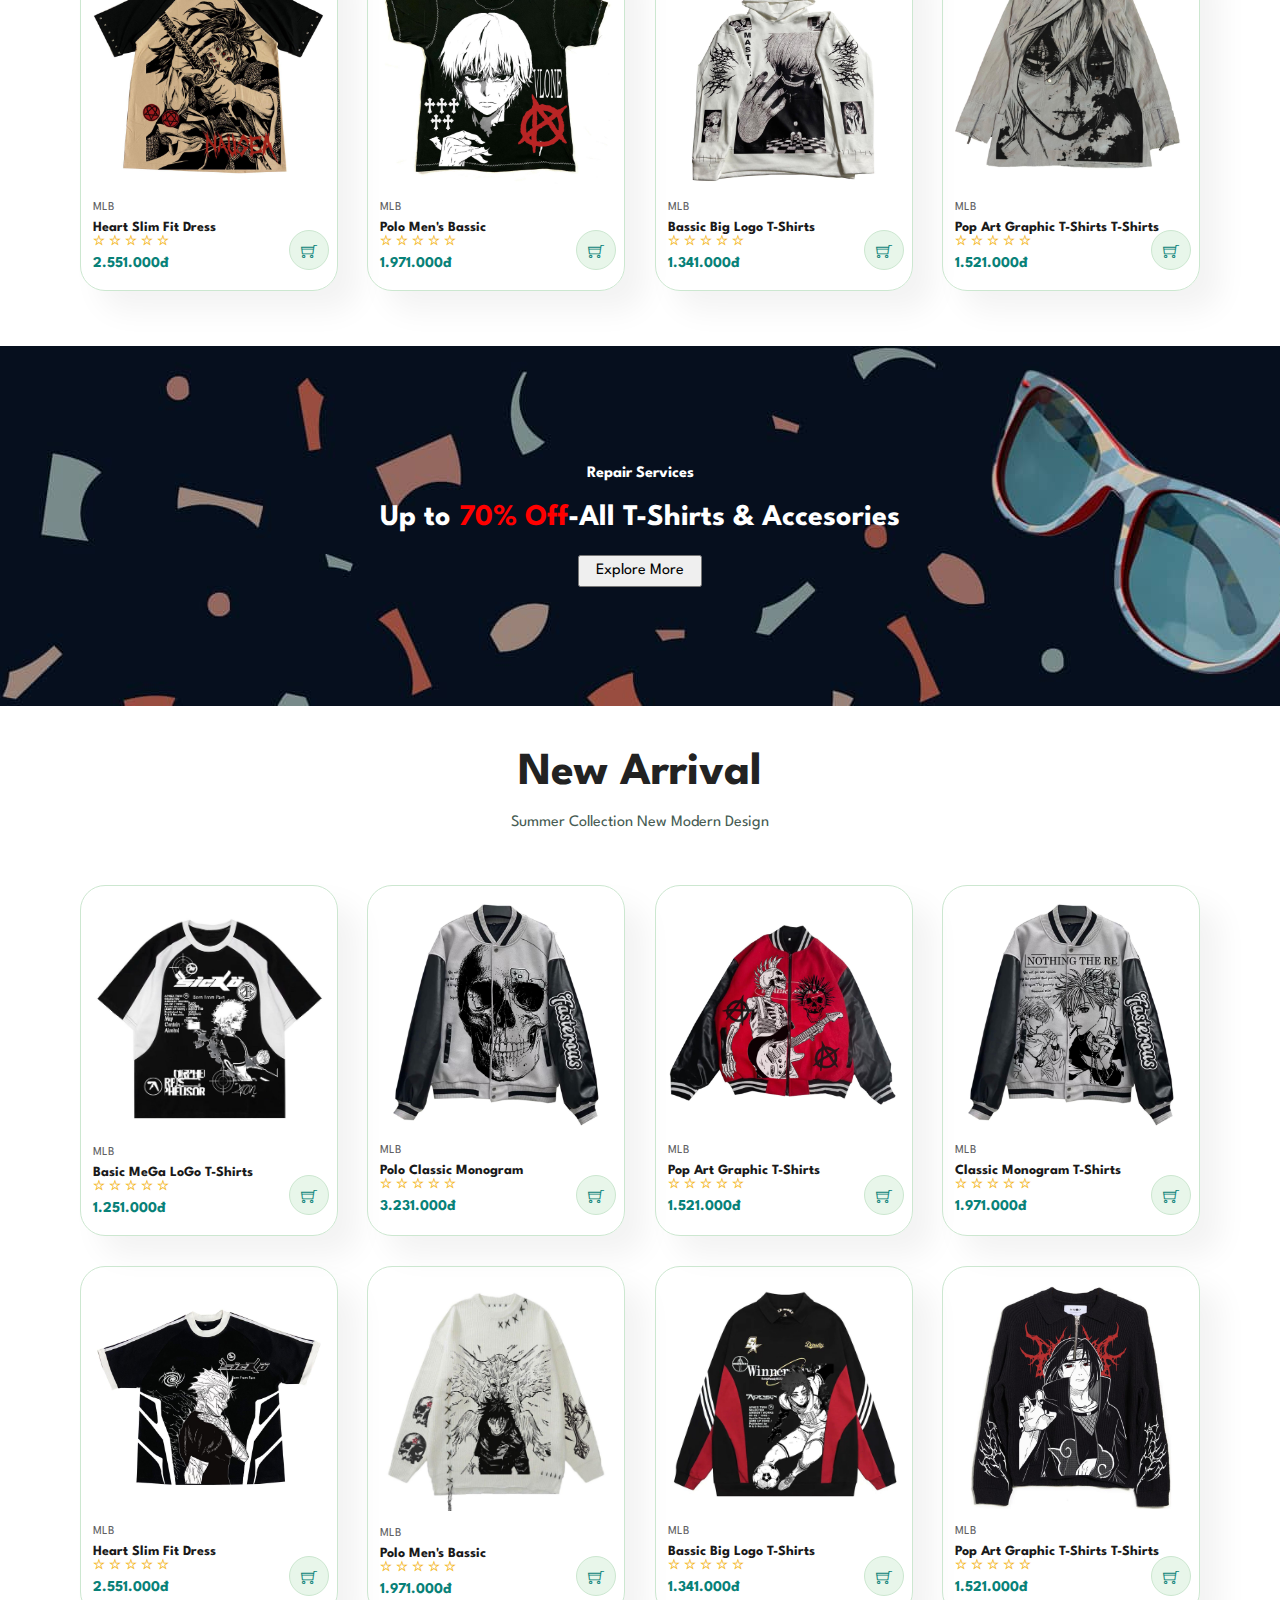
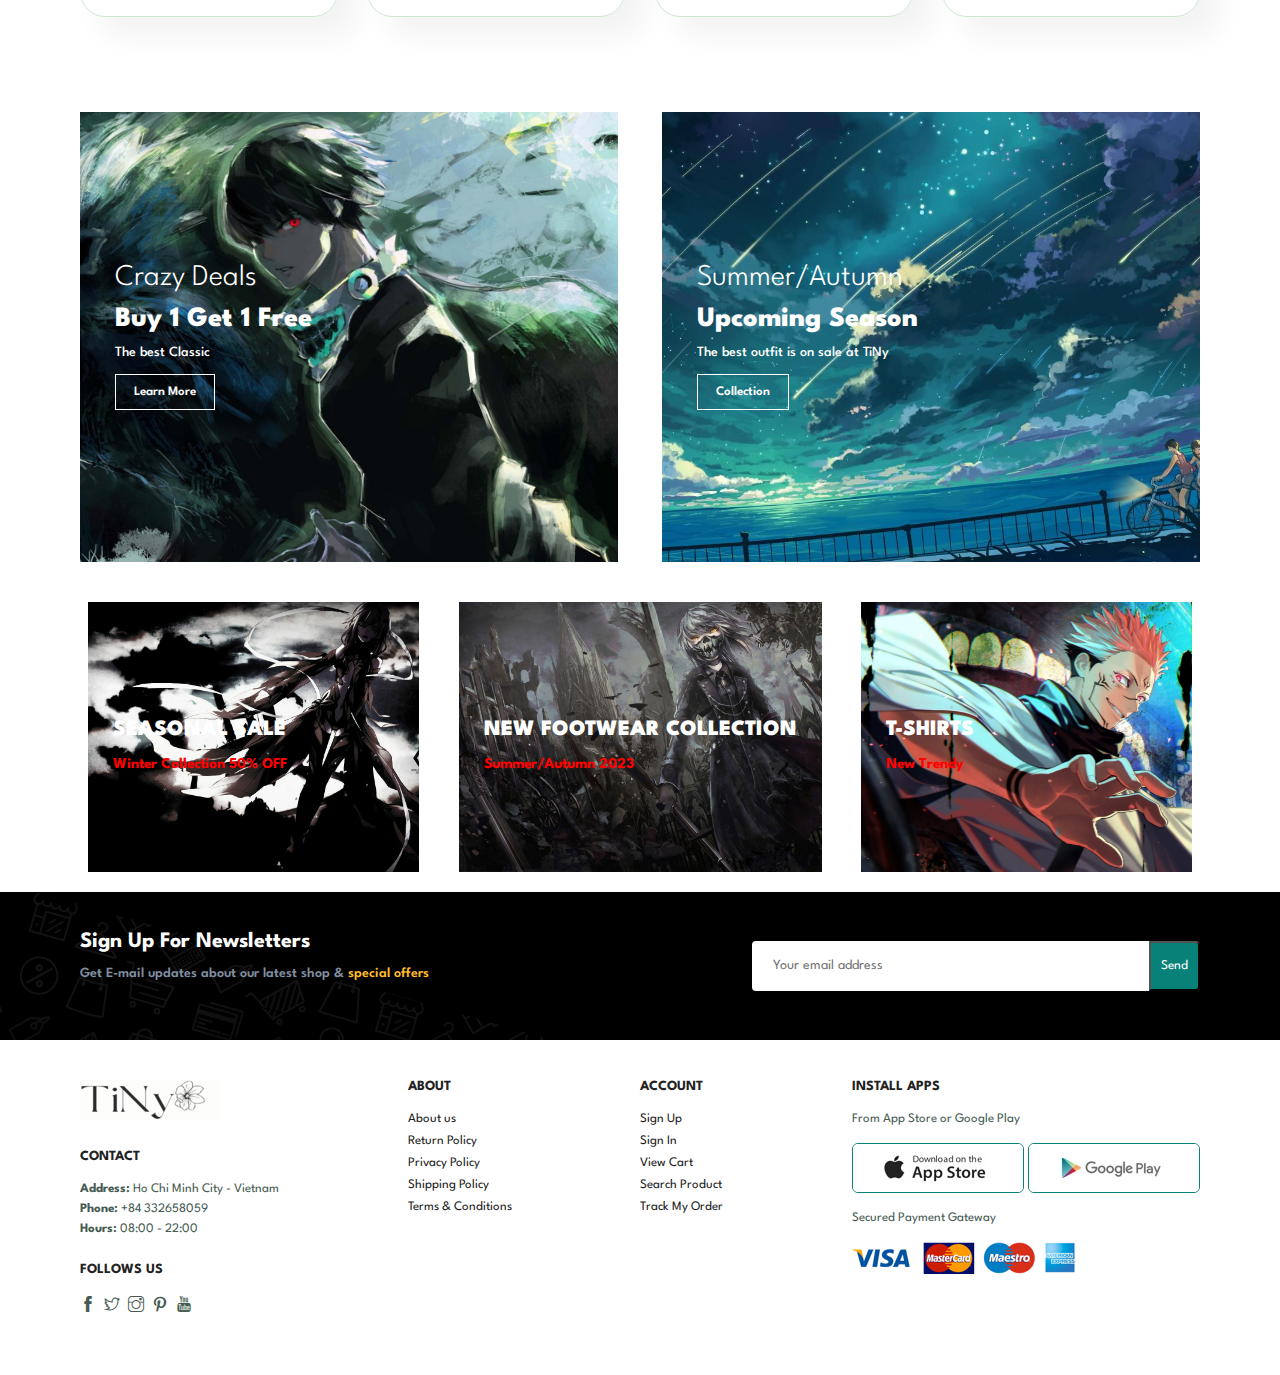
==== commit d4a579d9: "Commit Shop" ====
--- a/index.html
+++ b/index.html
@@ -55,7 +55,7 @@
     <p>Summer Collection New Modern Design</p>
     <div class="pro-container">
       <div class="pro">
-        <img src="img/products/f1.jpg" alt="" />
+        <img src="img/products/p9.jpg" alt="" />
         <div class="des">
           <span>MLB</span>
           <h5>Basic MeGa LoGo T-Shirts</h5>
@@ -68,11 +68,11 @@
           </div>
           <h4>1.251.000đ</h4>
         </div>
-        <a href="#"><i class="fal ti-shopping-cart cart"></i></a>
-      </div>
-
-      <div class="pro">
-        <img src="img/products/f2.png" alt="" />
+        <a href="#"><i class="ti-shopping-cart cart"></i></a>
+      </div>
+
+      <div class="pro">
+        <img src="img/products/p10.jpg" alt="" />
         <div class="des">
           <span>MLB</span>
           <h5>Polo Classic Monogram</h5>
@@ -85,11 +85,11 @@
           </div>
           <h4>3.231.000đ</h4>
         </div>
-        <a href="#"><i class="fal ti-shopping-cart cart"></i></a>
-      </div>
-
-      <div class="pro">
-        <img src="img/products/f3.png" alt="" />
+        <a href="#"><i class="ti-shopping-cart cart"></i></a>
+      </div>
+
+      <div class="pro">
+        <img src="img/products/p11.jpg" alt="" />
         <div class="des">
           <span>MLB</span>
           <h5>Pop Art Graphic T-Shirts</h5>
@@ -102,11 +102,11 @@
           </div>
           <h4>1.521.000đ</h4>
         </div>
-        <a href="#"><i class="fal ti-shopping-cart cart"></i></a>
-      </div>
-
-      <div class="pro">
-        <img src="img/products/f4.png" alt="" />
+        <a href="#"><i class="ti-shopping-cart cart"></i></a>
+      </div>
+
+      <div class="pro">
+        <img src="img/products/p12.jpg" alt="" />
         <div class="des">
           <span>MLB</span>
           <h5>Classic Monogram T-Shirts</h5>
@@ -119,11 +119,11 @@
           </div>
           <h4>1.971.000đ</h4>
         </div>
-        <a href="#"><i class="fal ti-shopping-cart cart"></i></a>
-      </div>
-
-      <div class="pro">
-        <img src="img/products/f5.png" alt="" />
+        <a href="#"><i class="ti-shopping-cart cart"></i></a>
+      </div>
+
+      <div class="pro">
+        <img src="img/products/p13.jpg" alt="" />
         <div class="des">
           <span>MLB</span>
           <h5>Heart Slim Fit Dress</h5>
@@ -136,11 +136,11 @@
           </div>
           <h4>2.551.000đ</h4>
         </div>
-        <a href="#"><i class="fal ti-shopping-cart cart"></i></a>
-      </div>
-
-      <div class="pro">
-        <img src="img/products/f6.png" alt="" />
+        <a href="#"><i class="ti-shopping-cart cart"></i></a>
+      </div>
+
+      <div class="pro">
+        <img src="img/products/p14.jpg" alt="" />
         <div class="des">
           <span>MLB</span>
           <h5>Polo Men's Bassic</h5>
@@ -153,11 +153,11 @@
           </div>
           <h4>1.971.000đ</h4>
         </div>
-        <a href="#"><i class="fal ti-shopping-cart cart"></i></a>
-      </div>
-
-      <div class="pro">
-        <img src="img/products/f7.png" alt="" />
+        <a href="#"><i class="ti-shopping-cart cart"></i></a>
+      </div>
+
+      <div class="pro">
+        <img src="img/products/p15.jpg" alt="" />
         <div class="des">
           <span>MLB</span>
           <h5>Bassic Big Logo T-Shirts</h5>
@@ -170,11 +170,11 @@
           </div>
           <h4>1.341.000đ</h4>
         </div>
-        <a href="#"><i class="fal ti-shopping-cart cart"></i></a>
-      </div>
-
-      <div class="pro">
-        <img src="img/products/f8.png" alt="" />
+        <a href="#"><i class="ti-shopping-cart cart"></i></a>
+      </div>
+
+      <div class="pro">
+        <img src="img/products/p16.jpg" alt="" />
         <div class="des">
           <span>MLB</span>
           <h5>Pop Art Graphic T-Shirts T-Shirts</h5>
@@ -187,7 +187,7 @@
           </div>
           <h4>1.521.000đ</h4>
         </div>
-        <a href="#"><i class="fal ti-shopping-cart cart"></i></a>
+        <a href="#"><i class="ti-shopping-cart cart"></i></a>
       </div>
     </div>
   </section>  
@@ -207,7 +207,7 @@
       <p>Summer Collection New Modern Design</p>
       <div class="pro-container">
         <div class="pro">
-          <img src="img/products/f1.jpg" alt="" />
+          <img src="img/products/p1.jpg" alt="" />
           <div class="des">
             <span>MLB</span>
             <h5>Basic MeGa LoGo T-Shirts</h5>
@@ -220,11 +220,11 @@
             </div>
             <h4>1.251.000đ</h4>
           </div>
-          <a href="#"><i class="fal ti-shopping-cart cart"></i></a>
-        </div>
-  
-        <div class="pro">
-          <img src="img/products/f2.png" alt="" />
+          <a href="#"><i class="ti-shopping-cart cart"></i></a>
+        </div>
+  
+        <div class="pro">
+          <img src="img/products/p2.jpg" alt="" />
           <div class="des">
             <span>MLB</span>
             <h5>Polo Classic Monogram</h5>
@@ -237,11 +237,11 @@
             </div>
             <h4>3.231.000đ</h4>
           </div>
-          <a href="#"><i class="fal ti-shopping-cart cart"></i></a>
-        </div>
-  
-        <div class="pro">
-          <img src="img/products/f3.png" alt="" />
+          <a href="#"><i class="ti-shopping-cart cart"></i></a>
+        </div>
+  
+        <div class="pro">
+          <img src="img/products/p3.jpg" alt="" />
           <div class="des">
             <span>MLB</span>
             <h5>Pop Art Graphic T-Shirts</h5>
@@ -254,11 +254,11 @@
             </div>
             <h4>1.521.000đ</h4>
           </div>
-          <a href="#"><i class="fal ti-shopping-cart cart"></i></a>
-        </div>
-  
-        <div class="pro">
-          <img src="img/products/f4.png" alt="" />
+          <a href="#"><i class="ti-shopping-cart cart"></i></a>
+        </div>
+  
+        <div class="pro">
+          <img src="img/products/p4.jpg" alt="" />
           <div class="des">
             <span>MLB</span>
             <h5>Classic Monogram T-Shirts</h5>
@@ -271,11 +271,11 @@
             </div>
             <h4>1.971.000đ</h4>
           </div>
-          <a href="#"><i class="fal ti-shopping-cart cart"></i></a>
-        </div>
-  
-        <div class="pro">
-          <img src="img/products/f5.png" alt="" />
+          <a href="#"><i class="ti-shopping-cart cart"></i></a>
+        </div>
+  
+        <div class="pro">
+          <img src="img/products/p5.jpg" alt="" />
           <div class="des">
             <span>MLB</span>
             <h5>Heart Slim Fit Dress</h5>
@@ -288,11 +288,11 @@
             </div>
             <h4>2.551.000đ</h4>
           </div>
-          <a href="#"><i class="fal ti-shopping-cart cart"></i></a>
-        </div>
-  
-        <div class="pro">
-          <img src="img/products/f6.png" alt="" />
+          <a href="#"><i class="ti-shopping-cart cart"></i></a>
+        </div>
+  
+        <div class="pro">
+          <img src="img/products/p6.jpg" alt="" />
           <div class="des">
             <span>MLB</span>
             <h5>Polo Men's Bassic</h5>
@@ -305,11 +305,11 @@
             </div>
             <h4>1.971.000đ</h4>
           </div>
-          <a href="#"><i class="fal ti-shopping-cart cart"></i></a>
-        </div>
-  
-        <div class="pro">
-          <img src="img/products/f7.png" alt="" />
+          <a href="#"><i class="ti-shopping-cart cart"></i></a>
+        </div>
+  
+        <div class="pro">
+          <img src="img/products/p7.jpg" alt="" />
           <div class="des">
             <span>MLB</span>
             <h5>Bassic Big Logo T-Shirts</h5>
@@ -322,11 +322,11 @@
             </div>
             <h4>1.341.000đ</h4>
           </div>
-          <a href="#"><i class="fal ti-shopping-cart cart"></i></a>
-        </div>
-  
-        <div class="pro">
-          <img src="img/products/f8.png" alt="" />
+          <a href="#"><i class="ti-shopping-cart cart"></i></a>
+        </div>
+  
+        <div class="pro">
+          <img src="img/products/p8.jpg" alt="" />
           <div class="des">
             <span>MLB</span>
             <h5>Pop Art Graphic T-Shirts T-Shirts</h5>
@@ -339,7 +339,7 @@
             </div>
             <h4>1.521.000đ</h4>
           </div>
-          <a href="#"><i class="fal ti-shopping-cart cart"></i></a>
+          <a href="#"><i class="ti-shopping-cart cart"></i></a>
         </div>
       </div>
     </section>  
--- a/style.css
+++ b/style.css
@@ -371,7 +371,7 @@
   background-image: url("img/banner/b14.png");
   background-repeat: no-repeat;
   /* background-position:20% 30%; */
-  background-color: #041e42;
+  background-color: #000;
 }
 
 #newsletter h4 {
@@ -470,6 +470,93 @@
   width: 100%;
   text-align: center;
 }
+
+/* Shop */
+
+#pagination {
+  text-align: center;
+}
+
+#pagination a {
+  text-decoration: none;
+  background-color: #088178;
+  padding: 15px 20px;
+  border-radius: 4px;
+  color: #fff;
+  font-weight: 600;
+}
+#pagination a i {
+  font-size: 16px;
+  font-weight: 600;
+}
+
+/* Blog */
+#page-header.blog-header{
+  background-image: url("img/banner/b19.jpg");
+}
+
+#blog{
+  padding: 150px 150px 0 150px;
+}
+
+#blog .blog-box{
+  display: flex;
+  align-items: center;
+  width: 100%;
+  position: relative;
+  padding-bottom: 80px;
+}
+
+#blog .blog-img{
+  width: 50%;
+  margin-right: 40px;
+}
+
+#blog img{
+  width: 100%;
+  height: 300px;
+  object-fit: cover;
+}
+#blog .blog-details{
+  width: 50%;
+}
+
+#blog .blog-details a{
+text-decoration: none;
+font-size: 11px;
+color:#000;
+font-weight: 700;
+position: relative;
+transition: 0.3s;
+}
+
+#blog .blog-details a::after{
+  content: "";
+  width: 50px;
+  height: 1px;
+  background: #000;
+  position: absolute;
+  top: 4px;
+  right: -60px;
+}
+
+#blog .blog-details a:hover{
+  color: #088178;
+}
+#blog .blog-details a:hover::after{
+  background-color: #088178;
+}
+
+#blog .blog-box h1{
+  position: absolute;
+  top: -40px;
+  left: 0;
+  font-size: 70px;
+  font-weight: 700;
+  color: #c9cbce;
+  z-index: -9;
+}
+
 
 /* About */
 #page-header {
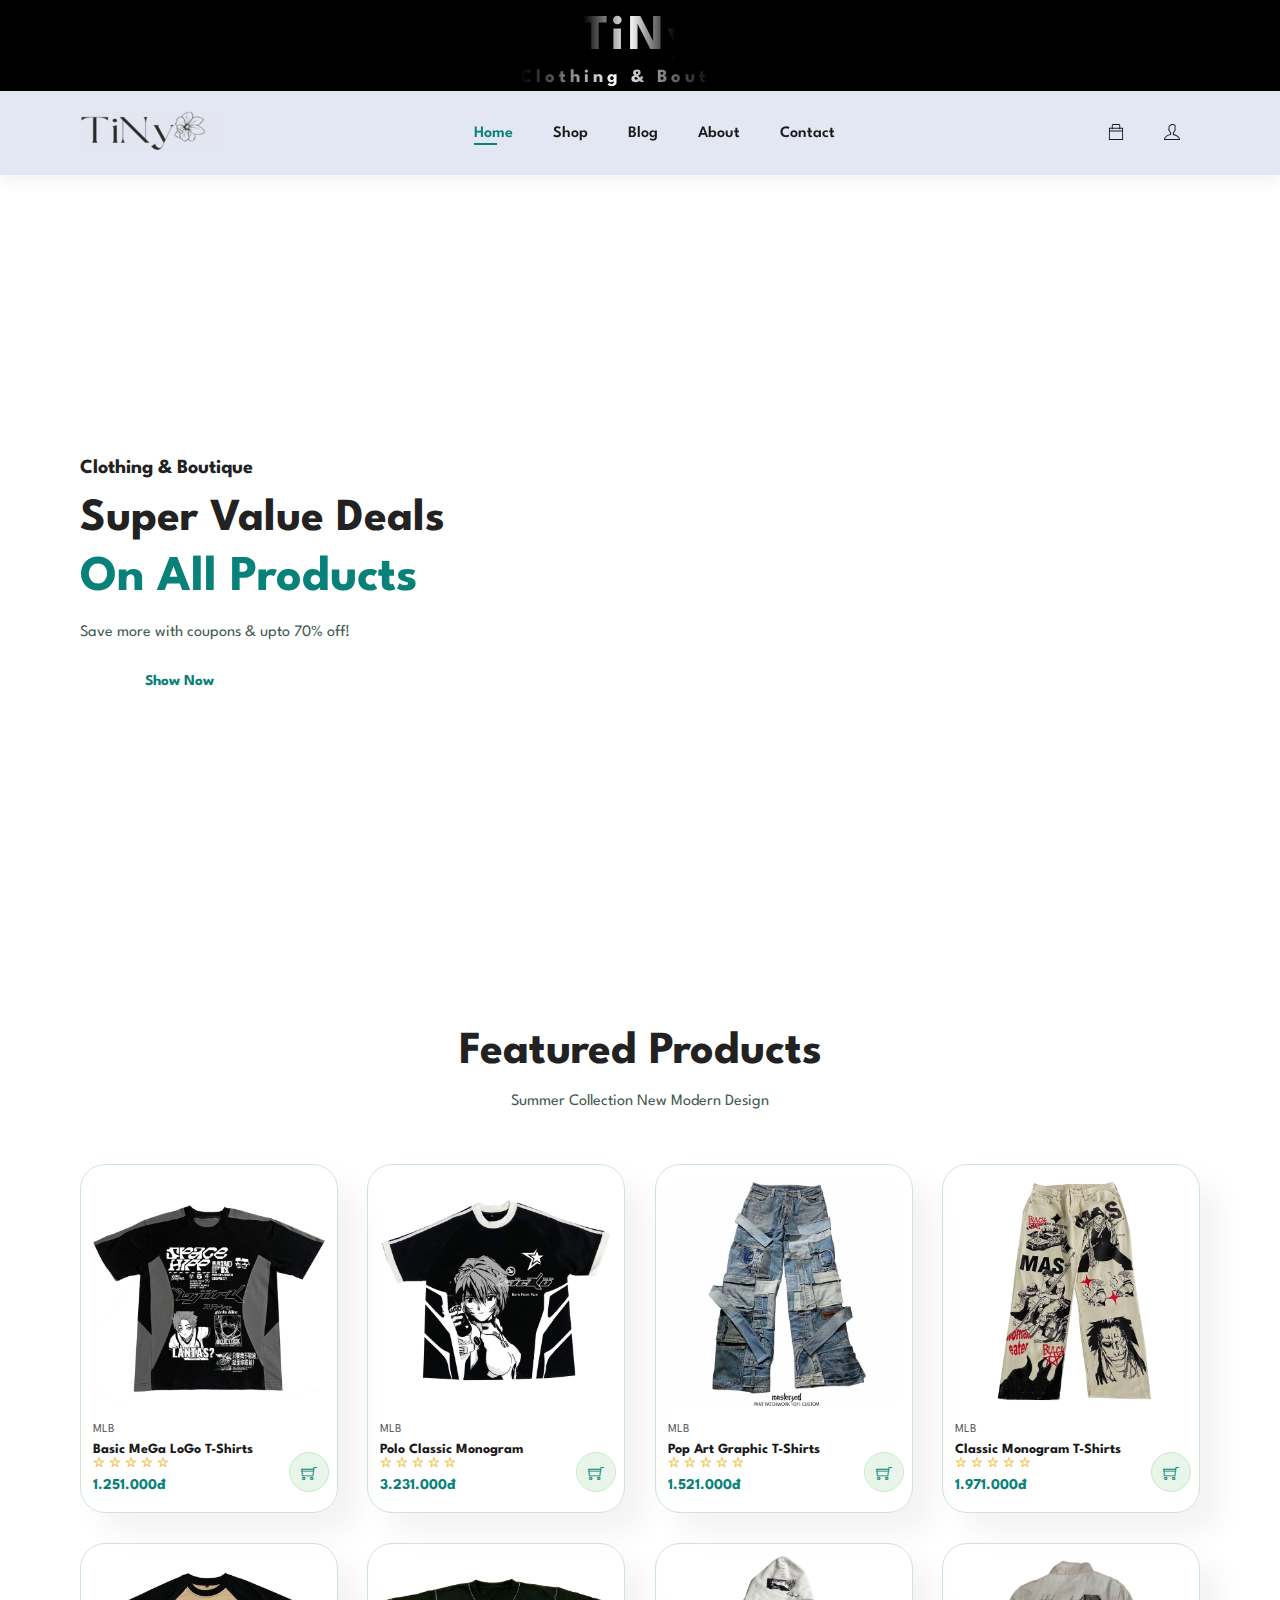
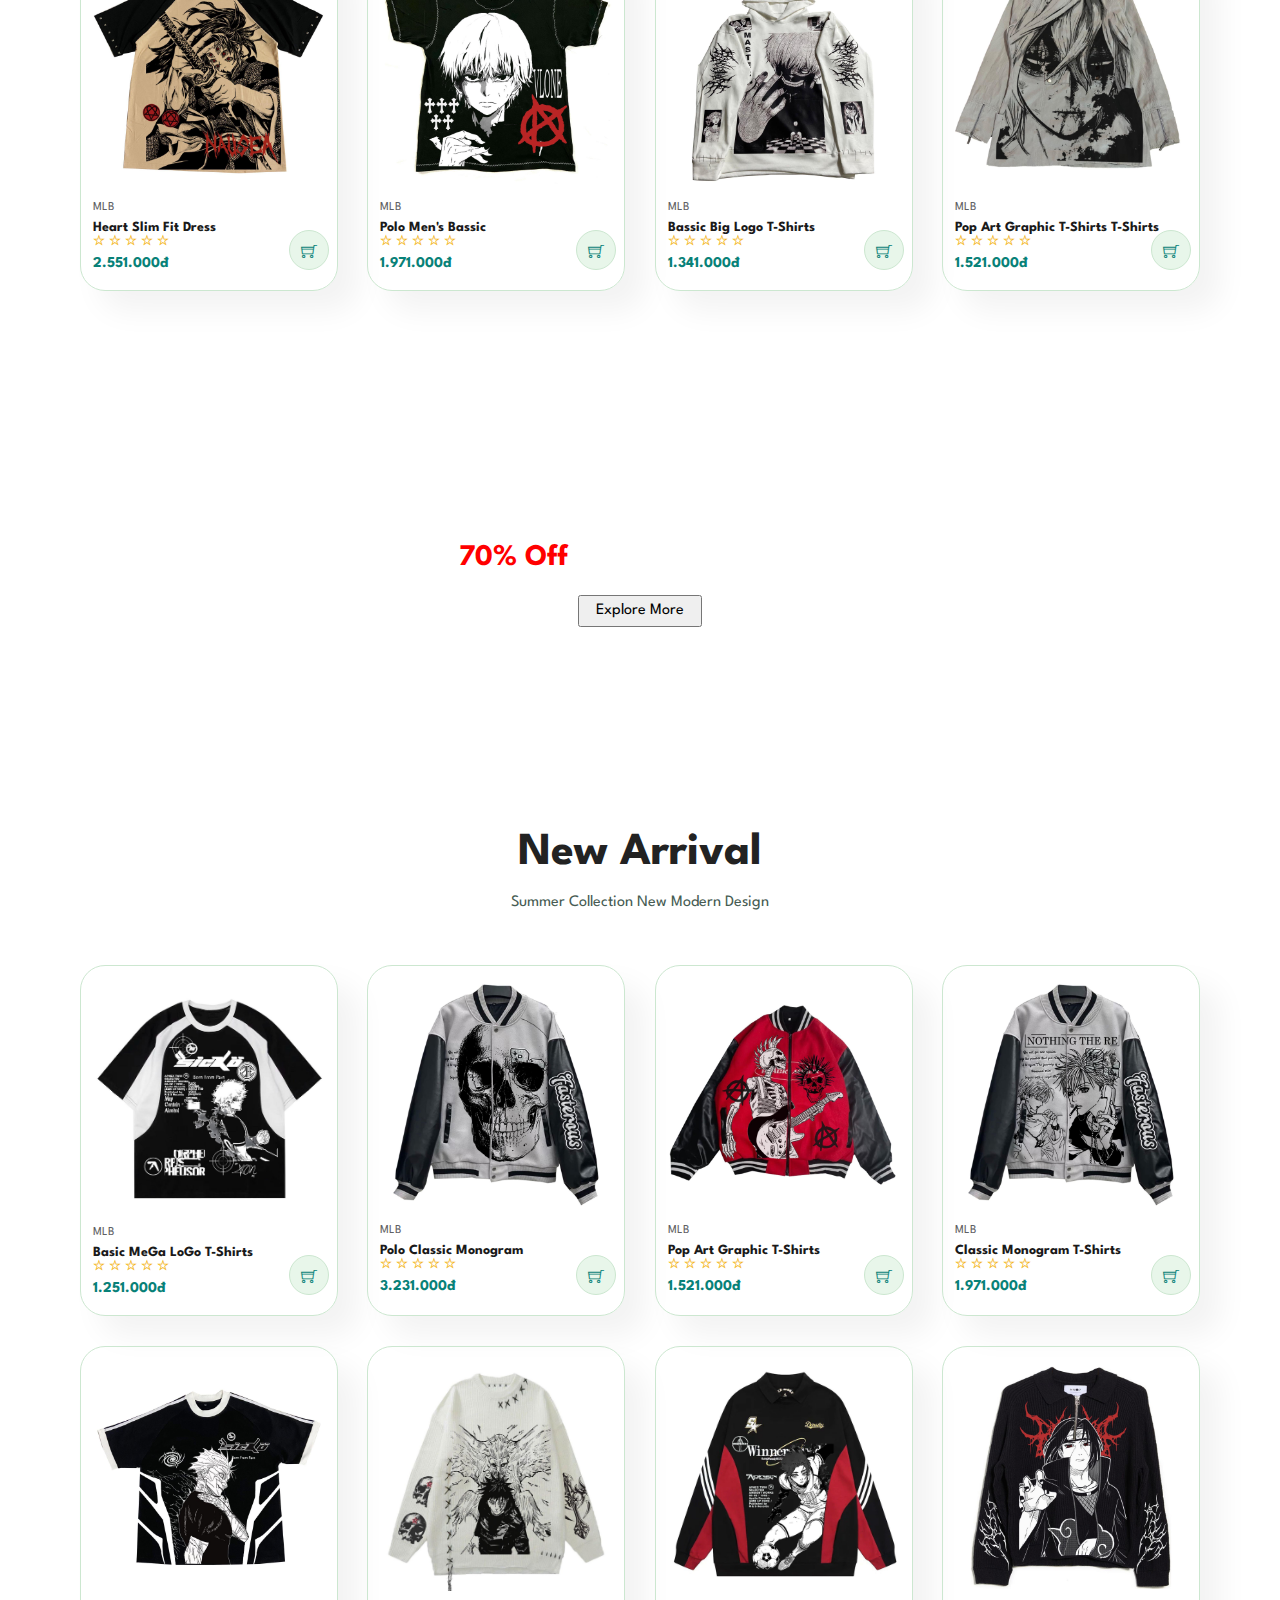
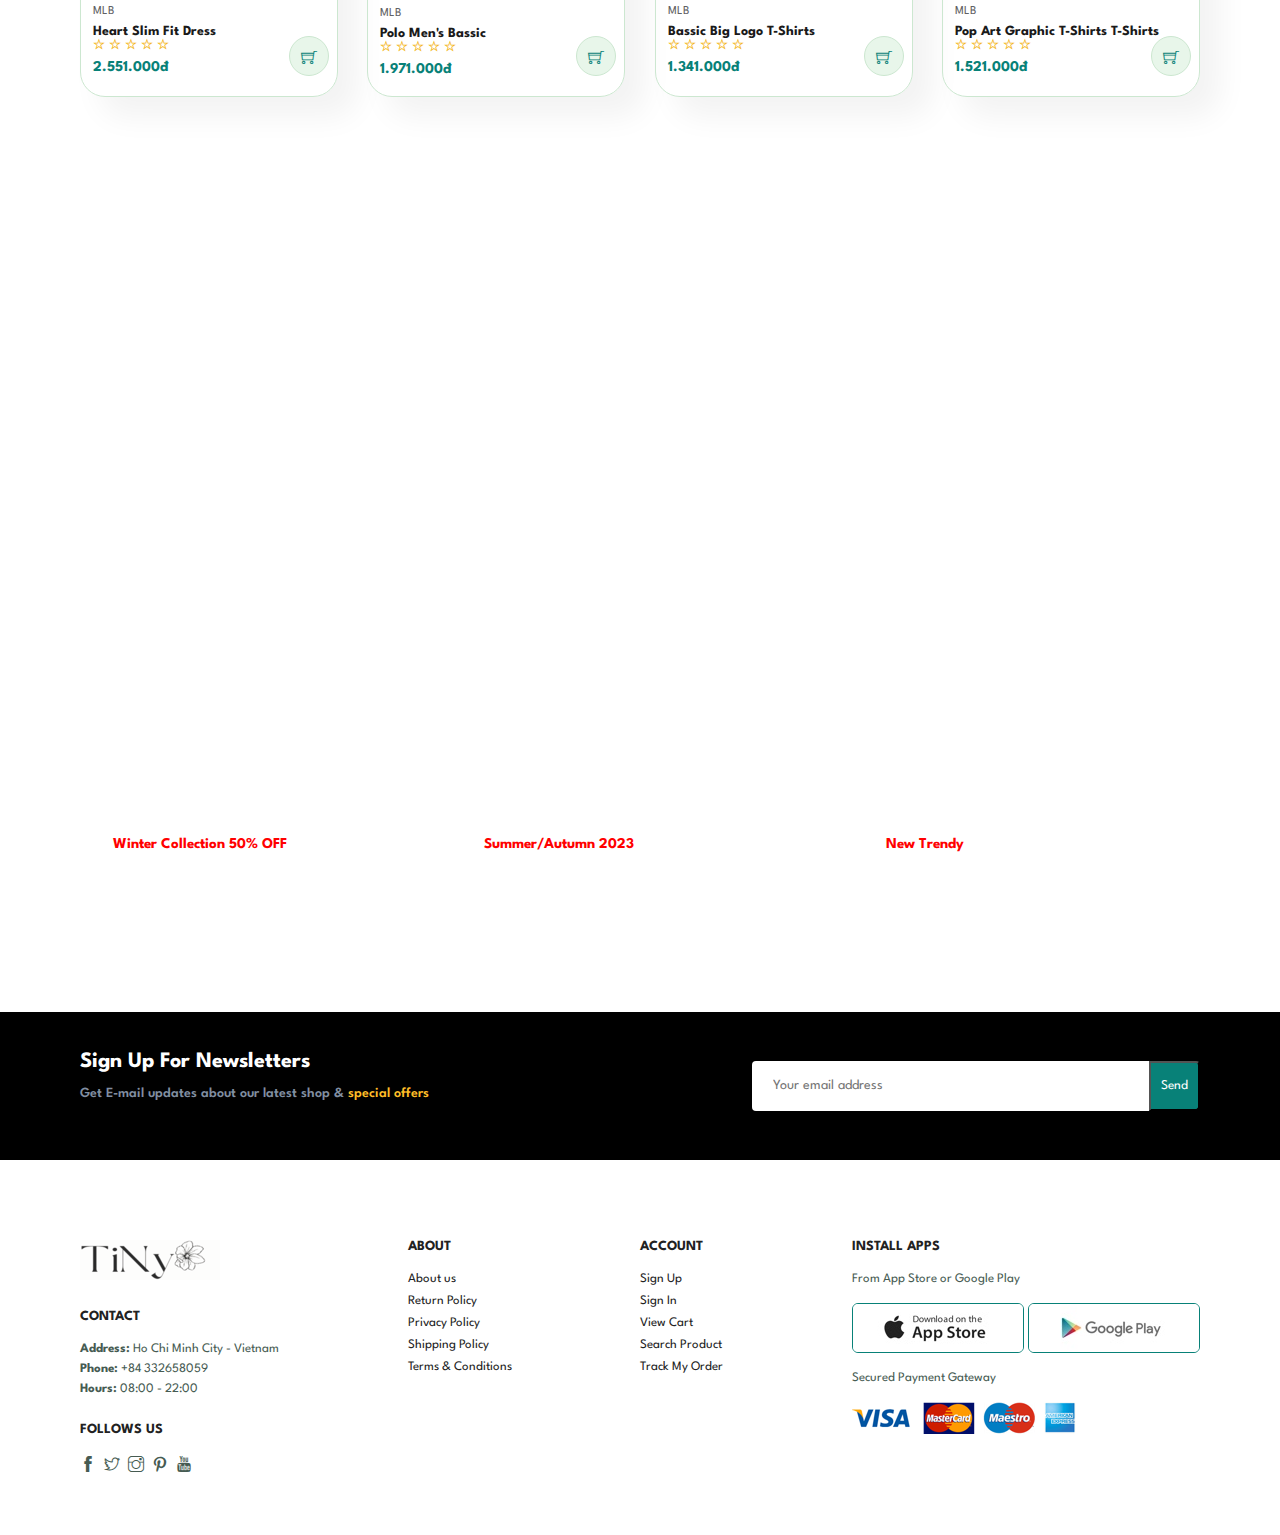
==== commit bf002ded: "edit file index.html to merge with folder assets and html" ====
--- a/index.html
+++ b/index.html
@@ -6,9 +6,9 @@
   <meta http-equiv="X-UA-Compatible" content="IE=edge" />
   <meta name="viewport" content="width=device-width, initial-scale=1.0" />
   <title>TiNy Clothing</title>
-  <link rel="icon" type="image/icon" href="img/favicon.png">
-  <link rel="stylesheet" href="style.css" />
-  <link rel="stylesheet" href="font/themify-icons/themify-icons.css">
+  <link rel="icon" type="image/icon" href="./assets/img/favicon.png">
+  <link rel="stylesheet" href="./assets/css/style.css" />
+  <link rel="stylesheet" href="./assets/font/themify-icons/themify-icons.css">
 </head>
 
 <body>
@@ -21,20 +21,20 @@
 
   <!-- Begin NavBar -->
   <section id="header">
-    <a href="index.html"><img src="img/logo.png" alt="logo" /></a>
+    <a href="index.html"><img src="./assets/img/logo.png" alt="logo" /></a>
 
     <div>
       <ul id="navbar">
         <li><a class="active" href="index.html">Home</a></li>
-        <li><a href="shop.html">Shop</a></li>
-        <li><a href="blog.html">Blog</a></li>
-        <li><a href="about.html">About</a></li>
-        <li><a href="contact.html">Contact</a></li>
+        <li><a href="./html/shop.html">Shop</a></li>
+        <li><a href="./html/blog.html">Blog</a></li>
+        <li><a href="./html/about.html">About</a></li>
+        <li><a href="./html/contact.html">Contact</a></li>
       </ul>
     </div>
     <ul id="navbar">
-      <li id="lg-bag"><a href="cart.html"><i class="ti-bag"></i></a></li>
-      <li id="lg-user"><a href="login.html" id="user" target="_self"><i class="ti-user"></i></a></li>
+      <li id="lg-bag"><a href="./html/cart.html"><i class="ti-bag"></i></a></li>
+      <li id="lg-user"><a href="./html/login.html" id="user" target="_self"><i class="ti-user"></i></a></li>
     </ul>
   </section>
   <!-- End NavBar -->
@@ -55,7 +55,7 @@
     <p>Summer Collection New Modern Design</p>
     <div class="pro-container">
       <div class="pro">
-        <img src="img/products/p9.jpg" alt="" />
+        <img src="./assets/img/products/p9.jpg" alt="" />
         <div class="des">
           <span>MLB</span>
           <h5>Basic MeGa LoGo T-Shirts</h5>
@@ -72,7 +72,7 @@
       </div>
 
       <div class="pro">
-        <img src="img/products/p10.jpg" alt="" />
+        <img src="./assets/img/products/p10.jpg" alt="" />
         <div class="des">
           <span>MLB</span>
           <h5>Polo Classic Monogram</h5>
@@ -89,7 +89,7 @@
       </div>
 
       <div class="pro">
-        <img src="img/products/p11.jpg" alt="" />
+        <img src="./assets/img/products/p11.jpg" alt="" />
         <div class="des">
           <span>MLB</span>
           <h5>Pop Art Graphic T-Shirts</h5>
@@ -106,7 +106,7 @@
       </div>
 
       <div class="pro">
-        <img src="img/products/p12.jpg" alt="" />
+        <img src="./assets/img/products/p12.jpg" alt="" />
         <div class="des">
           <span>MLB</span>
           <h5>Classic Monogram T-Shirts</h5>
@@ -123,7 +123,7 @@
       </div>
 
       <div class="pro">
-        <img src="img/products/p13.jpg" alt="" />
+        <img src="./assets/img/products/p13.jpg" alt="" />
         <div class="des">
           <span>MLB</span>
           <h5>Heart Slim Fit Dress</h5>
@@ -140,7 +140,7 @@
       </div>
 
       <div class="pro">
-        <img src="img/products/p14.jpg" alt="" />
+        <img src="./assets/img/products/p14.jpg" alt="" />
         <div class="des">
           <span>MLB</span>
           <h5>Polo Men's Bassic</h5>
@@ -157,7 +157,7 @@
       </div>
 
       <div class="pro">
-        <img src="img/products/p15.jpg" alt="" />
+        <img src="./assets/img/products/p15.jpg" alt="" />
         <div class="des">
           <span>MLB</span>
           <h5>Bassic Big Logo T-Shirts</h5>
@@ -174,7 +174,7 @@
       </div>
 
       <div class="pro">
-        <img src="img/products/p16.jpg" alt="" />
+        <img src="./assets/img/products/p16.jpg" alt="" />
         <div class="des">
           <span>MLB</span>
           <h5>Pop Art Graphic T-Shirts T-Shirts</h5>
@@ -207,7 +207,7 @@
       <p>Summer Collection New Modern Design</p>
       <div class="pro-container">
         <div class="pro">
-          <img src="img/products/p1.jpg" alt="" />
+          <img src="./assets/img/products/p1.jpg" alt="" />
           <div class="des">
             <span>MLB</span>
             <h5>Basic MeGa LoGo T-Shirts</h5>
@@ -224,7 +224,7 @@
         </div>
   
         <div class="pro">
-          <img src="img/products/p2.jpg" alt="" />
+          <img src="./assets/img/products/p2.jpg" alt="" />
           <div class="des">
             <span>MLB</span>
             <h5>Polo Classic Monogram</h5>
@@ -241,7 +241,7 @@
         </div>
   
         <div class="pro">
-          <img src="img/products/p3.jpg" alt="" />
+          <img src="./assets/img/products/p3.jpg" alt="" />
           <div class="des">
             <span>MLB</span>
             <h5>Pop Art Graphic T-Shirts</h5>
@@ -258,7 +258,7 @@
         </div>
   
         <div class="pro">
-          <img src="img/products/p4.jpg" alt="" />
+          <img src="./assets/img/products/p4.jpg" alt="" />
           <div class="des">
             <span>MLB</span>
             <h5>Classic Monogram T-Shirts</h5>
@@ -275,7 +275,7 @@
         </div>
   
         <div class="pro">
-          <img src="img/products/p5.jpg" alt="" />
+          <img src="./assets/img/products/p5.jpg" alt="" />
           <div class="des">
             <span>MLB</span>
             <h5>Heart Slim Fit Dress</h5>
@@ -292,7 +292,7 @@
         </div>
   
         <div class="pro">
-          <img src="img/products/p6.jpg" alt="" />
+          <img src="./assets/img/products/p6.jpg" alt="" />
           <div class="des">
             <span>MLB</span>
             <h5>Polo Men's Bassic</h5>
@@ -309,7 +309,7 @@
         </div>
   
         <div class="pro">
-          <img src="img/products/p7.jpg" alt="" />
+          <img src="./assets/img/products/p7.jpg" alt="" />
           <div class="des">
             <span>MLB</span>
             <h5>Bassic Big Logo T-Shirts</h5>
@@ -326,7 +326,7 @@
         </div>
   
         <div class="pro">
-          <img src="img/products/p8.jpg" alt="" />
+          <img src="./assets/img/products/p8.jpg" alt="" />
           <div class="des">
             <span>MLB</span>
             <h5>Pop Art Graphic T-Shirts T-Shirts</h5>
--- a/assets/css/style.css
+++ b/assets/css/style.css
@@ -0,0 +1,777 @@
+@import url("https://fonts.googleapis.com/css2?family=Homemade+Apple&family=Spartan:wght@200;300;400;500;600;700;800;900&display=swap");
+
+* {
+  margin: 0;
+  padding: 0;
+  box-sizing: border-box;
+  font-family: "Spartan", sans-serif;
+}
+
+h1 {
+    font-size: 50px;
+    line-height: 64px;
+    color: #222;
+  }
+h2 {
+    font-size: 46px;
+    line-height: 54px;
+    color: #222;
+  }
+h4 {
+    font-size: 20px;
+    color: #222;
+  }
+h6 {
+    font-size: 12px;
+    font-weight: 700;
+  }
+p {
+    font-size: 16px;
+    color: #465b52;
+    margin: 15px 0 20px 0;
+  }
+
+body{
+    width: 100%;
+}
+
+.section-p1 {
+  padding: 40px 80px;
+}
+
+.section-m1 {
+  margin: 40px 0;
+}
+
+/* Text Effect */
+#effect {
+  margin: 0;
+  padding: 5px 0;
+  display: flex;
+  flex-direction: column;
+  justify-content: center;
+  align-items: center;
+  background-color: #000;
+}
+
+#texteffect {
+  position: relative;
+  letter-spacing: 4px;
+  overflow: hidden;
+  background: linear-gradient(90deg, #000, #fff, #000);
+  background-repeat: no-repeat;
+  background-size: 80%;
+  animation: animate 5s linear infinite;
+  -webkit-background-clip: text;
+  -webkit-text-fill-color: rgba(255, 255, 255, 0);
+}
+
+
+@keyframes animate {
+  0% {
+    background-position: -500%;
+  }
+  100% {
+    background-position: 500%;
+  }
+}
+
+/* Header */
+#header {
+    display: flex;
+    align-items: center;
+    justify-content: space-between;
+    padding: 20px 80px;
+    background: #e3e6f3;
+    box-shadow: 0 5px 15px rgba(0, 0, 0, 0.06);
+    position: sticky;
+    top: 0;
+    left: 0;
+    z-index: 999;
+}
+
+#navbar {
+    display: flex;
+    align-items: center;
+    justify-self: center;
+}
+
+#navbar li {
+    list-style: none;
+    padding: 0 20px;
+    position: relative;
+}
+
+#navbar li a {
+    text-decoration: none;
+    font-size: 16px;
+    font-weight: 600;
+    color: #1a1a1a;
+    transition: 0.3 ease;
+}
+
+#navbar li a:hover,
+#navbar li a.active {
+  color: #088178;
+}
+#navbar li a.active::after,
+#navbar li a:hover::after {
+  content: "";
+  width: 30%;
+  height: 2px;
+  background: #088178;
+  position: absolute;
+  bottom: -4px;
+  left: 20px;
+}
+
+#hero {
+    background-image: url("img/hero4.png");
+    background-size: cover;
+    height: 90vh;
+    width: 100%;
+    background-position: top 25% right 0;
+    padding: 0 80px;
+    display: flex;
+    flex-direction: column;
+    align-items: flex-start;
+    justify-content: center;
+}
+#hero h4 {
+  padding-bottom: 15px;
+}
+#hero h1 {
+  color: #088178;
+}
+#hero button {
+  background-image: url("img/button.png");
+  background-color: transparent;
+  border: 0;
+  padding: 14px 80px 14px 65px;
+  background-repeat: no-repeat;
+  cursor: pointer;
+  font-weight: 700;
+  font-size: 15px;
+  color: #088178;
+}
+
+/* Feature Product */
+#product1 {
+  text-align: center;
+}
+
+#product1 .pro-container {
+  display: flex;
+  justify-content: space-between;
+  flex-wrap: wrap;
+  padding-top: 20px;
+}
+
+#product1 .pro {
+  width: 23%;
+  min-width: 250px;
+  padding: 10px 12px;
+  margin: 15px 0;
+  border: 1px solid #cce7d0;
+  border-radius: 25px;
+  cursor: pointer;
+  box-shadow: 20px 20px 30px rgba(0, 0, 0, 0.05);
+  transition: 0.2s ease;
+  position: relative;
+}
+#product1 .pro:hover {
+  box-shadow: 20px 20px 30px rgba(0, 0, 0, 0.1);
+  
+}
+
+#product1 .pro img {
+  width: 100%;
+  border-radius: 20px;
+}
+#product1 .pro .des {
+  text-align: start;
+  padding: 10px 0;
+}
+
+#product1 .pro .des span {
+  color: #606063;
+  font-size: 12px;
+}
+#product1 .pro .des h5 {
+  padding-top: 7px;
+  color: #1a1a1a;
+  font-size: 14px;
+}
+#product1 .pro .des i {
+  font-size: 12px;
+  color: rgba(243, 181, 25);
+}
+#product1 .pro .des h4 {
+  padding-top: 7px;
+  font-size: 15px;
+  font-weight: 700;
+  color: #088178;
+}
+
+#product1 .pro .cart {
+  width: 40px;
+  height: 40px;
+  line-height: 40px;
+  border-radius: 50px;
+  background-color: #e8f6ea;
+  font-weight: 500;
+  color: #088178;
+  border: 1px solid #cce7d0;
+  position: absolute;
+  bottom: 20px;
+  right: 8px;
+}
+
+
+/* Banner */
+#banner {
+  display: flex;
+  flex-direction: column;
+  justify-content: center;
+  align-items: center;
+  text-align: center;
+  width: 100%;
+  height: 40vh;
+  background-image: url(img/banner/b2.jpg);
+  background-size: cover;
+  background-position: center;
+}
+
+#banner h4 {
+  color: #fff;
+  font-size: 16px;
+}
+
+#banner h2 {
+  color: #fff;
+  font-size: 30px;
+  padding: 10px 0;
+}
+
+#banner h2 span {
+  color: red;
+}
+
+#banner button {
+  padding: 0.4rem 1rem;
+  font-size: 1rem;
+}
+
+#banner button:hover {
+  background-color: #088178;
+  color: #fff;
+}
+
+#sm-banner {
+  display: flex;
+  justify-content: space-between;
+  flex-wrap: wrap;
+}
+#sm-banner .banner-box {
+  display: flex;
+  flex-direction: column;
+  justify-content: center;
+  align-items: flex-start;
+  padding: 35px;
+  min-width: 48%;
+  height: 50vh;
+  background-image: url(img/banner/b177.jpg);
+  background-size: cover;
+  background-position: center;
+}
+#sm-banner .banner-box2 {
+  background-image: url(img/banner/b11.jpg);
+}
+
+#sm-banner h4 {
+  color: #fff;
+  font-size: 30px;
+  font-weight: 300;
+}
+
+#sm-banner h2 {
+  color: #fff;
+  font-size: 28px;
+  font-weight: 800;
+}
+
+#sm-banner span {
+  color: #fff;
+  font-size: 14px;
+  font-weight: 500;
+  padding-bottom: 15px;
+}
+
+button.white {
+  font-size: 13px;
+  font-weight: 600;
+  padding: 11px 18px;
+  color: #fff;
+  background-color: transparent;
+  cursor: pointer;
+  border: 1px solid #fff;
+  outline: none;
+  transition: 0.2s;
+}
+
+#sm-banner .banner-box:hover button {
+  background-color: #088178;
+  border: 1px solid #088178;
+}
+
+#banner3 {
+  display: flex;
+  justify-content: space-between;
+  flex-wrap: wrap;
+  padding: 0 88px;
+}
+
+#banner3 .banner-box {
+  display: flex;
+  flex-direction: column;
+  justify-content: center;
+  align-items: flex-start;
+  padding: 25px;
+  margin-bottom: 20px;
+  min-width: 30%;
+  height: 30vh;
+  background-image: url(img/banner/b77.jpg);
+  background-size: cover;
+  background-position: center;
+}
+
+#banner3 .banner-box2 {
+  background-image: url(img/banner/b44.jpg);
+}
+
+#banner3 .banner-box3 {
+  background-image: url(img/banner/b188.jpg);
+}
+
+#banner3 h2 {
+  color: #fff;
+  font-weight: 900;
+  font-size: 22px;
+}
+
+#banner3 h3 {
+  color: rgb(255, 0, 0);
+  font-weight: 8 00;
+  font-size: 15px;
+}
+
+
+/* Newsletters */
+#newsletter {
+  display: flex;
+  justify-content: space-between;
+  align-items: center;
+  flex-wrap: wrap;
+  background-image: url("img/banner/b14.png");
+  background-repeat: no-repeat;
+  /* background-position:20% 30%; */
+  background-color: #000;
+}
+
+#newsletter h4 {
+  font-size: 22px;
+  font-weight: 700;
+  color: #fff;
+}
+
+#newsletter p {
+  font-size: 14px;
+  font-weight: 600;
+  color: #818ea0;
+}
+#newsletter p span {
+  color: #ffbd27;
+}
+
+#newsletter input {
+  height: 3.125rem;
+  padding: 0 1.25rem;
+  font-size: 14px;
+  width: 100%;
+  border: 1px solid transparent;
+  border-radius: 4px 0 0 4px;
+  outline: none;
+}
+#newsletter button {
+  background-color: #088178;
+  border-radius: 0 4px 4px 0;
+  padding: 0 10px;
+  color: #fff;
+  white-space: nowrap;
+}
+
+#newsletter .form {
+  display: flex;
+  width: 40%;
+}
+
+/* Footer */
+footer {
+  display: flex;
+  flex-wrap: wrap;
+  justify-content: space-between;
+}
+
+footer .col {
+  display: flex;
+  flex-direction: column;
+  align-items: flex-start;
+  margin-bottom: 20px;
+}
+
+footer .logo {
+  margin-bottom: 30px;
+}
+footer h4 {
+  font-size: 14px;
+  padding-bottom: 20px;
+}
+
+footer p {
+  font-size: 13px;
+  margin: 0 0 8px 0;
+}
+footer a {
+  font-size: 13px;
+  text-decoration: none;
+  color: #222;
+  margin-bottom: 10px;
+}
+footer .follow {
+  margin-top: 20px;
+}
+footer .follow i {
+  padding-right: 4px;
+  color: #465b52;
+  cursor: pointer;
+}
+
+footer .install .row img {
+  border: 1px solid #088178;
+  border-radius: 6px;
+}
+
+footer .install img {
+  margin: 10px 0 15px 0;
+}
+
+footer .follow i:hover,
+footer a:hover {
+  color: #088178;
+}
+
+footer .copyright {
+  width: 100%;
+  text-align: center;
+}
+
+/* Shop */
+
+#prodetails {
+  display: flex;
+  margin-top: 20px;
+  
+}
+
+#prodetails .single-pro-image {
+  width: 40%;
+  margin-right:  50px;
+}
+
+.small-img-group {
+  display: flex;
+  justify-content: space-between;
+  
+}
+
+.small-img-col {
+  flex-basis: 24%;
+  cursor: pointer;
+  border: 1px solid #cce7d0;
+}
+
+#prodetails .single-pro-details {
+  width: 50%;
+  padding-top: 30px;
+}
+
+#prodetails .single-pro-details h4 {
+  padding: 40px 0 20px 0;
+}
+
+#prodetails .single-pro-details h2 {
+  font-size: 26px;
+}
+
+#prodetails .single-pro-details select {
+  display: block;
+  padding: 5px 10px;
+  margin-bottom: 10px;
+}
+
+#prodetails .single-pro-details input {
+  width: 50px;
+  height: 43px;
+  padding-left: 10px;
+  font-size: 16px;
+  margin-right: 10px;
+}
+
+#prodetails .single-pro-details input:focus{
+  outline: none;
+}
+#prodetails .single-pro-details button{
+  padding: 12px 10px;
+  background-color: #088178;
+  color: white;
+}
+#prodetails .single-pro-details span{
+  line-height: 25px;
+}
+
+#pagination {
+  text-align: center;
+}
+
+#pagination a {
+  text-decoration: none;
+  background-color: #088178;
+  padding: 15px 20px;
+  border-radius: 4px;
+  color: #fff;
+  font-weight: 600;
+}
+#pagination a i {
+  font-size: 16px;
+  font-weight: 600;
+}
+
+
+/* Blog */
+#page-header.blog-header{
+  background-image: url("img/banner/b19.jpg");
+}
+
+#blog{
+  padding: 150px 150px 0 150px;
+}
+
+#blog .blog-box{
+  display: flex;
+  align-items: center;
+  width: 100%;
+  position: relative;
+  padding-bottom: 80px;
+}
+
+#blog .blog-img{
+  width: 50%;
+  margin-right: 40px;
+}
+
+#blog img{
+  width: 100%;
+  height: 300px;
+  object-fit: cover;
+}
+#blog .blog-details{
+  width: 50%;
+}
+
+#blog .blog-details a{
+text-decoration: none;
+font-size: 11px;
+color:#000;
+font-weight: 700;
+position: relative;
+transition: 0.3s;
+}
+
+#blog .blog-details a::after{
+  content: "";
+  width: 50px;
+  height: 1px;
+  background: #000;
+  position: absolute;
+  top: 4px;
+  right: -60px;
+}
+
+#blog .blog-details a:hover{
+  color: #088178;
+}
+#blog .blog-details a:hover::after{
+  background-color: #088178;
+}
+
+#blog .blog-box h1{
+  position: absolute;
+  top: -40px;
+  left: 0;
+  font-size: 70px;
+  font-weight: 700;
+  color: #c9cbce;
+  z-index: -9;
+}
+
+
+/* About */
+#page-header {
+  background-image: url("img/banner/b1.jpg");
+  background-size: cover;
+  width: 100%;
+  height: 40vh;
+  display: flex;
+  justify-content: center;
+  align-items: center;
+  flex-direction: column;
+  padding: 14px;
+}
+
+#page-header h2,
+#page-header p {
+  color: #fff;
+}
+
+#page-header.about-header{
+  background-image: url("img/about/banner1.jpg");
+}
+
+#about-head{
+  display: flex;
+  align-items: center;
+}
+#about-head div{
+  padding-left: 40px;
+
+}
+
+#about-head div p{
+  line-height: 26px;
+}
+#about-head img{
+  width: 50%;
+  height: auto;
+}
+
+/* Contact */
+#contact-details{
+  display: flex;
+  align-items: center;
+  justify-content: space-between;
+}
+
+#contact-details .details{
+  width: 40%;
+}
+#contact-details .details span,
+#form-details form span{
+  font-size: 12px;
+}
+#contact-details .details h2,
+#form-details form h2{
+  font-size: 26px;
+  line-height: 35px;
+  padding: 20px 0;
+}
+
+#contact-details .details h3{
+  font-size: 16px;
+  padding-bottom: 15px;
+}
+
+#contact-details .details li{
+  list-style:none;
+  display: flex;
+  padding: 10px 0;
+}
+
+#contact-details .details li i{
+font-size: 14px;
+padding-right: 22px;
+}
+#contact-details .details li p{
+  margin:0;
+  font-size: 14px;
+}
+
+#contact-details .map{
+  width: 55%;
+  height: 400px;
+}
+
+#contact-details .map iframe{
+  width: 100%;
+  height: 100%;
+}
+
+#form-details{
+  display: flex;
+  justify-content: space-between;
+  margin: 30px;
+  padding: 80px;
+  border: 1px solid #e1e1e1;
+}
+
+#form-details form{
+  width: 65%;
+  display: flex;
+  flex-direction: column;
+  align-items: flex-start;
+}
+
+#form-details form input,
+#form-details form textarea{
+  width: 100%;
+  padding: 12px 15px;
+  outline: none;
+  margin-bottom: 20px;
+  border: 1px solid #e1e1e1;
+}
+
+#form-details form button{
+  padding: 12px 10px;
+  background-color: #088178;
+  color: #fff;
+}
+
+#form-details .people {
+  display: flex;
+  flex-direction: column;
+  justify-content: center;
+}
+
+#form-details .people div{
+  padding-bottom: 25px;
+  display: flex;
+  align-items: flex-start;
+}
+
+#form-details .people div img{
+  width: 65px;
+  height: 65px;
+  object-fit: cover;
+  margin-right: 15px;
+}
+#form-details .people div p{
+  margin: 0;
+  font-size: 13px;
+  line-height: 25px;
+}
+
+#form-details .people div p span{
+  display: block;
+  font-size: 16px;
+  font-weight: 600;
+  color: #000;
+}--- a/assets/font/themify-icons/themify-icons.css
+++ b/assets/font/themify-icons/themify-icons.css
@@ -0,0 +1,1081 @@
+@font-face {
+	font-family: 'themify';
+	src:url('fonts/themify.eot?-fvbane');
+	src:url('fonts/themify.eot?#iefix-fvbane') format('embedded-opentype'),
+		url('fonts/themify.woff?-fvbane') format('woff'),
+		url('fonts/themify.ttf?-fvbane') format('truetype'),
+		url('fonts/themify.svg?-fvbane#themify') format('svg');
+	font-weight: normal;
+	font-style: normal;
+}
+
+[class^="ti-"], [class*=" ti-"] {
+	font-family: 'themify';
+	speak: none;
+	font-style: normal;
+	font-weight: normal;
+	font-variant: normal;
+	text-transform: none;
+	line-height: 1;
+
+	/* Better Font Rendering =========== */
+	-webkit-font-smoothing: antialiased;
+	-moz-osx-font-smoothing: grayscale;
+}
+
+.ti-wand:before {
+	content: "\e600";
+}
+.ti-volume:before {
+	content: "\e601";
+}
+.ti-user:before {
+	content: "\e602";
+}
+.ti-unlock:before {
+	content: "\e603";
+}
+.ti-unlink:before {
+	content: "\e604";
+}
+.ti-trash:before {
+	content: "\e605";
+}
+.ti-thought:before {
+	content: "\e606";
+}
+.ti-target:before {
+	content: "\e607";
+}
+.ti-tag:before {
+	content: "\e608";
+}
+.ti-tablet:before {
+	content: "\e609";
+}
+.ti-star:before {
+	content: "\e60a";
+}
+.ti-spray:before {
+	content: "\e60b";
+}
+.ti-signal:before {
+	content: "\e60c";
+}
+.ti-shopping-cart:before {
+	content: "\e60d";
+}
+.ti-shopping-cart-full:before {
+	content: "\e60e";
+}
+.ti-settings:before {
+	content: "\e60f";
+}
+.ti-search:before {
+	content: "\e610";
+}
+.ti-zoom-in:before {
+	content: "\e611";
+}
+.ti-zoom-out:before {
+	content: "\e612";
+}
+.ti-cut:before {
+	content: "\e613";
+}
+.ti-ruler:before {
+	content: "\e614";
+}
+.ti-ruler-pencil:before {
+	content: "\e615";
+}
+.ti-ruler-alt:before {
+	content: "\e616";
+}
+.ti-bookmark:before {
+	content: "\e617";
+}
+.ti-bookmark-alt:before {
+	content: "\e618";
+}
+.ti-reload:before {
+	content: "\e619";
+}
+.ti-plus:before {
+	content: "\e61a";
+}
+.ti-pin:before {
+	content: "\e61b";
+}
+.ti-pencil:before {
+	content: "\e61c";
+}
+.ti-pencil-alt:before {
+	content: "\e61d";
+}
+.ti-paint-roller:before {
+	content: "\e61e";
+}
+.ti-paint-bucket:before {
+	content: "\e61f";
+}
+.ti-na:before {
+	content: "\e620";
+}
+.ti-mobile:before {
+	content: "\e621";
+}
+.ti-minus:before {
+	content: "\e622";
+}
+.ti-medall:before {
+	content: "\e623";
+}
+.ti-medall-alt:before {
+	content: "\e624";
+}
+.ti-marker:before {
+	content: "\e625";
+}
+.ti-marker-alt:before {
+	content: "\e626";
+}
+.ti-arrow-up:before {
+	content: "\e627";
+}
+.ti-arrow-right:before {
+	content: "\e628";
+}
+.ti-arrow-left:before {
+	content: "\e629";
+}
+.ti-arrow-down:before {
+	content: "\e62a";
+}
+.ti-lock:before {
+	content: "\e62b";
+}
+.ti-location-arrow:before {
+	content: "\e62c";
+}
+.ti-link:before {
+	content: "\e62d";
+}
+.ti-layout:before {
+	content: "\e62e";
+}
+.ti-layers:before {
+	content: "\e62f";
+}
+.ti-layers-alt:before {
+	content: "\e630";
+}
+.ti-key:before {
+	content: "\e631";
+}
+.ti-import:before {
+	content: "\e632";
+}
+.ti-image:before {
+	content: "\e633";
+}
+.ti-heart:before {
+	content: "\e634";
+}
+.ti-heart-broken:before {
+	content: "\e635";
+}
+.ti-hand-stop:before {
+	content: "\e636";
+}
+.ti-hand-open:before {
+	content: "\e637";
+}
+.ti-hand-drag:before {
+	content: "\e638";
+}
+.ti-folder:before {
+	content: "\e639";
+}
+.ti-flag:before {
+	content: "\e63a";
+}
+.ti-flag-alt:before {
+	content: "\e63b";
+}
+.ti-flag-alt-2:before {
+	content: "\e63c";
+}
+.ti-eye:before {
+	content: "\e63d";
+}
+.ti-export:before {
+	content: "\e63e";
+}
+.ti-exchange-vertical:before {
+	content: "\e63f";
+}
+.ti-desktop:before {
+	content: "\e640";
+}
+.ti-cup:before {
+	content: "\e641";
+}
+.ti-crown:before {
+	content: "\e642";
+}
+.ti-comments:before {
+	content: "\e643";
+}
+.ti-comment:before {
+	content: "\e644";
+}
+.ti-comment-alt:before {
+	content: "\e645";
+}
+.ti-close:before {
+	content: "\e646";
+}
+.ti-clip:before {
+	content: "\e647";
+}
+.ti-angle-up:before {
+	content: "\e648";
+}
+.ti-angle-right:before {
+	content: "\e649";
+}
+.ti-angle-left:before {
+	content: "\e64a";
+}
+.ti-angle-down:before {
+	content: "\e64b";
+}
+.ti-check:before {
+	content: "\e64c";
+}
+.ti-check-box:before {
+	content: "\e64d";
+}
+.ti-camera:before {
+	content: "\e64e";
+}
+.ti-announcement:before {
+	content: "\e64f";
+}
+.ti-brush:before {
+	content: "\e650";
+}
+.ti-briefcase:before {
+	content: "\e651";
+}
+.ti-bolt:before {
+	content: "\e652";
+}
+.ti-bolt-alt:before {
+	content: "\e653";
+}
+.ti-blackboard:before {
+	content: "\e654";
+}
+.ti-bag:before {
+	content: "\e655";
+}
+.ti-move:before {
+	content: "\e656";
+}
+.ti-arrows-vertical:before {
+	content: "\e657";
+}
+.ti-arrows-horizontal:before {
+	content: "\e658";
+}
+.ti-fullscreen:before {
+	content: "\e659";
+}
+.ti-arrow-top-right:before {
+	content: "\e65a";
+}
+.ti-arrow-top-left:before {
+	content: "\e65b";
+}
+.ti-arrow-circle-up:before {
+	content: "\e65c";
+}
+.ti-arrow-circle-right:before {
+	content: "\e65d";
+}
+.ti-arrow-circle-left:before {
+	content: "\e65e";
+}
+.ti-arrow-circle-down:before {
+	content: "\e65f";
+}
+.ti-angle-double-up:before {
+	content: "\e660";
+}
+.ti-angle-double-right:before {
+	content: "\e661";
+}
+.ti-angle-double-left:before {
+	content: "\e662";
+}
+.ti-angle-double-down:before {
+	content: "\e663";
+}
+.ti-zip:before {
+	content: "\e664";
+}
+.ti-world:before {
+	content: "\e665";
+}
+.ti-wheelchair:before {
+	content: "\e666";
+}
+.ti-view-list:before {
+	content: "\e667";
+}
+.ti-view-list-alt:before {
+	content: "\e668";
+}
+.ti-view-grid:before {
+	content: "\e669";
+}
+.ti-uppercase:before {
+	content: "\e66a";
+}
+.ti-upload:before {
+	content: "\e66b";
+}
+.ti-underline:before {
+	content: "\e66c";
+}
+.ti-truck:before {
+	content: "\e66d";
+}
+.ti-timer:before {
+	content: "\e66e";
+}
+.ti-ticket:before {
+	content: "\e66f";
+}
+.ti-thumb-up:before {
+	content: "\e670";
+}
+.ti-thumb-down:before {
+	content: "\e671";
+}
+.ti-text:before {
+	content: "\e672";
+}
+.ti-stats-up:before {
+	content: "\e673";
+}
+.ti-stats-down:before {
+	content: "\e674";
+}
+.ti-split-v:before {
+	content: "\e675";
+}
+.ti-split-h:before {
+	content: "\e676";
+}
+.ti-smallcap:before {
+	content: "\e677";
+}
+.ti-shine:before {
+	content: "\e678";
+}
+.ti-shift-right:before {
+	content: "\e679";
+}
+.ti-shift-left:before {
+	content: "\e67a";
+}
+.ti-shield:before {
+	content: "\e67b";
+}
+.ti-notepad:before {
+	content: "\e67c";
+}
+.ti-server:before {
+	content: "\e67d";
+}
+.ti-quote-right:before {
+	content: "\e67e";
+}
+.ti-quote-left:before {
+	content: "\e67f";
+}
+.ti-pulse:before {
+	content: "\e680";
+}
+.ti-printer:before {
+	content: "\e681";
+}
+.ti-power-off:before {
+	content: "\e682";
+}
+.ti-plug:before {
+	content: "\e683";
+}
+.ti-pie-chart:before {
+	content: "\e684";
+}
+.ti-paragraph:before {
+	content: "\e685";
+}
+.ti-panel:before {
+	content: "\e686";
+}
+.ti-package:before {
+	content: "\e687";
+}
+.ti-music:before {
+	content: "\e688";
+}
+.ti-music-alt:before {
+	content: "\e689";
+}
+.ti-mouse:before {
+	content: "\e68a";
+}
+.ti-mouse-alt:before {
+	content: "\e68b";
+}
+.ti-money:before {
+	content: "\e68c";
+}
+.ti-microphone:before {
+	content: "\e68d";
+}
+.ti-menu:before {
+	content: "\e68e";
+}
+.ti-menu-alt:before {
+	content: "\e68f";
+}
+.ti-map:before {
+	content: "\e690";
+}
+.ti-map-alt:before {
+	content: "\e691";
+}
+.ti-loop:before {
+	content: "\e692";
+}
+.ti-location-pin:before {
+	content: "\e693";
+}
+.ti-list:before {
+	content: "\e694";
+}
+.ti-light-bulb:before {
+	content: "\e695";
+}
+.ti-Italic:before {
+	content: "\e696";
+}
+.ti-info:before {
+	content: "\e697";
+}
+.ti-infinite:before {
+	content: "\e698";
+}
+.ti-id-badge:before {
+	content: "\e699";
+}
+.ti-hummer:before {
+	content: "\e69a";
+}
+.ti-home:before {
+	content: "\e69b";
+}
+.ti-help:before {
+	content: "\e69c";
+}
+.ti-headphone:before {
+	content: "\e69d";
+}
+.ti-harddrives:before {
+	content: "\e69e";
+}
+.ti-harddrive:before {
+	content: "\e69f";
+}
+.ti-gift:before {
+	content: "\e6a0";
+}
+.ti-game:before {
+	content: "\e6a1";
+}
+.ti-filter:before {
+	content: "\e6a2";
+}
+.ti-files:before {
+	content: "\e6a3";
+}
+.ti-file:before {
+	content: "\e6a4";
+}
+.ti-eraser:before {
+	content: "\e6a5";
+}
+.ti-envelope:before {
+	content: "\e6a6";
+}
+.ti-download:before {
+	content: "\e6a7";
+}
+.ti-direction:before {
+	content: "\e6a8";
+}
+.ti-direction-alt:before {
+	content: "\e6a9";
+}
+.ti-dashboard:before {
+	content: "\e6aa";
+}
+.ti-control-stop:before {
+	content: "\e6ab";
+}
+.ti-control-shuffle:before {
+	content: "\e6ac";
+}
+.ti-control-play:before {
+	content: "\e6ad";
+}
+.ti-control-pause:before {
+	content: "\e6ae";
+}
+.ti-control-forward:before {
+	content: "\e6af";
+}
+.ti-control-backward:before {
+	content: "\e6b0";
+}
+.ti-cloud:before {
+	content: "\e6b1";
+}
+.ti-cloud-up:before {
+	content: "\e6b2";
+}
+.ti-cloud-down:before {
+	content: "\e6b3";
+}
+.ti-clipboard:before {
+	content: "\e6b4";
+}
+.ti-car:before {
+	content: "\e6b5";
+}
+.ti-calendar:before {
+	content: "\e6b6";
+}
+.ti-book:before {
+	content: "\e6b7";
+}
+.ti-bell:before {
+	content: "\e6b8";
+}
+.ti-basketball:before {
+	content: "\e6b9";
+}
+.ti-bar-chart:before {
+	content: "\e6ba";
+}
+.ti-bar-chart-alt:before {
+	content: "\e6bb";
+}
+.ti-back-right:before {
+	content: "\e6bc";
+}
+.ti-back-left:before {
+	content: "\e6bd";
+}
+.ti-arrows-corner:before {
+	content: "\e6be";
+}
+.ti-archive:before {
+	content: "\e6bf";
+}
+.ti-anchor:before {
+	content: "\e6c0";
+}
+.ti-align-right:before {
+	content: "\e6c1";
+}
+.ti-align-left:before {
+	content: "\e6c2";
+}
+.ti-align-justify:before {
+	content: "\e6c3";
+}
+.ti-align-center:before {
+	content: "\e6c4";
+}
+.ti-alert:before {
+	content: "\e6c5";
+}
+.ti-alarm-clock:before {
+	content: "\e6c6";
+}
+.ti-agenda:before {
+	content: "\e6c7";
+}
+.ti-write:before {
+	content: "\e6c8";
+}
+.ti-window:before {
+	content: "\e6c9";
+}
+.ti-widgetized:before {
+	content: "\e6ca";
+}
+.ti-widget:before {
+	content: "\e6cb";
+}
+.ti-widget-alt:before {
+	content: "\e6cc";
+}
+.ti-wallet:before {
+	content: "\e6cd";
+}
+.ti-video-clapper:before {
+	content: "\e6ce";
+}
+.ti-video-camera:before {
+	content: "\e6cf";
+}
+.ti-vector:before {
+	content: "\e6d0";
+}
+.ti-themify-logo:before {
+	content: "\e6d1";
+}
+.ti-themify-favicon:before {
+	content: "\e6d2";
+}
+.ti-themify-favicon-alt:before {
+	content: "\e6d3";
+}
+.ti-support:before {
+	content: "\e6d4";
+}
+.ti-stamp:before {
+	content: "\e6d5";
+}
+.ti-split-v-alt:before {
+	content: "\e6d6";
+}
+.ti-slice:before {
+	content: "\e6d7";
+}
+.ti-shortcode:before {
+	content: "\e6d8";
+}
+.ti-shift-right-alt:before {
+	content: "\e6d9";
+}
+.ti-shift-left-alt:before {
+	content: "\e6da";
+}
+.ti-ruler-alt-2:before {
+	content: "\e6db";
+}
+.ti-receipt:before {
+	content: "\e6dc";
+}
+.ti-pin2:before {
+	content: "\e6dd";
+}
+.ti-pin-alt:before {
+	content: "\e6de";
+}
+.ti-pencil-alt2:before {
+	content: "\e6df";
+}
+.ti-palette:before {
+	content: "\e6e0";
+}
+.ti-more:before {
+	content: "\e6e1";
+}
+.ti-more-alt:before {
+	content: "\e6e2";
+}
+.ti-microphone-alt:before {
+	content: "\e6e3";
+}
+.ti-magnet:before {
+	content: "\e6e4";
+}
+.ti-line-double:before {
+	content: "\e6e5";
+}
+.ti-line-dotted:before {
+	content: "\e6e6";
+}
+.ti-line-dashed:before {
+	content: "\e6e7";
+}
+.ti-layout-width-full:before {
+	content: "\e6e8";
+}
+.ti-layout-width-default:before {
+	content: "\e6e9";
+}
+.ti-layout-width-default-alt:before {
+	content: "\e6ea";
+}
+.ti-layout-tab:before {
+	content: "\e6eb";
+}
+.ti-layout-tab-window:before {
+	content: "\e6ec";
+}
+.ti-layout-tab-v:before {
+	content: "\e6ed";
+}
+.ti-layout-tab-min:before {
+	content: "\e6ee";
+}
+.ti-layout-slider:before {
+	content: "\e6ef";
+}
+.ti-layout-slider-alt:before {
+	content: "\e6f0";
+}
+.ti-layout-sidebar-right:before {
+	content: "\e6f1";
+}
+.ti-layout-sidebar-none:before {
+	content: "\e6f2";
+}
+.ti-layout-sidebar-left:before {
+	content: "\e6f3";
+}
+.ti-layout-placeholder:before {
+	content: "\e6f4";
+}
+.ti-layout-menu:before {
+	content: "\e6f5";
+}
+.ti-layout-menu-v:before {
+	content: "\e6f6";
+}
+.ti-layout-menu-separated:before {
+	content: "\e6f7";
+}
+.ti-layout-menu-full:before {
+	content: "\e6f8";
+}
+.ti-layout-media-right-alt:before {
+	content: "\e6f9";
+}
+.ti-layout-media-right:before {
+	content: "\e6fa";
+}
+.ti-layout-media-overlay:before {
+	content: "\e6fb";
+}
+.ti-layout-media-overlay-alt:before {
+	content: "\e6fc";
+}
+.ti-layout-media-overlay-alt-2:before {
+	content: "\e6fd";
+}
+.ti-layout-media-left-alt:before {
+	content: "\e6fe";
+}
+.ti-layout-media-left:before {
+	content: "\e6ff";
+}
+.ti-layout-media-center-alt:before {
+	content: "\e700";
+}
+.ti-layout-media-center:before {
+	content: "\e701";
+}
+.ti-layout-list-thumb:before {
+	content: "\e702";
+}
+.ti-layout-list-thumb-alt:before {
+	content: "\e703";
+}
+.ti-layout-list-post:before {
+	content: "\e704";
+}
+.ti-layout-list-large-image:before {
+	content: "\e705";
+}
+.ti-layout-line-solid:before {
+	content: "\e706";
+}
+.ti-layout-grid4:before {
+	content: "\e707";
+}
+.ti-layout-grid3:before {
+	content: "\e708";
+}
+.ti-layout-grid2:before {
+	content: "\e709";
+}
+.ti-layout-grid2-thumb:before {
+	content: "\e70a";
+}
+.ti-layout-cta-right:before {
+	content: "\e70b";
+}
+.ti-layout-cta-left:before {
+	content: "\e70c";
+}
+.ti-layout-cta-center:before {
+	content: "\e70d";
+}
+.ti-layout-cta-btn-right:before {
+	content: "\e70e";
+}
+.ti-layout-cta-btn-left:before {
+	content: "\e70f";
+}
+.ti-layout-column4:before {
+	content: "\e710";
+}
+.ti-layout-column3:before {
+	content: "\e711";
+}
+.ti-layout-column2:before {
+	content: "\e712";
+}
+.ti-layout-accordion-separated:before {
+	content: "\e713";
+}
+.ti-layout-accordion-merged:before {
+	content: "\e714";
+}
+.ti-layout-accordion-list:before {
+	content: "\e715";
+}
+.ti-ink-pen:before {
+	content: "\e716";
+}
+.ti-info-alt:before {
+	content: "\e717";
+}
+.ti-help-alt:before {
+	content: "\e718";
+}
+.ti-headphone-alt:before {
+	content: "\e719";
+}
+.ti-hand-point-up:before {
+	content: "\e71a";
+}
+.ti-hand-point-right:before {
+	content: "\e71b";
+}
+.ti-hand-point-left:before {
+	content: "\e71c";
+}
+.ti-hand-point-down:before {
+	content: "\e71d";
+}
+.ti-gallery:before {
+	content: "\e71e";
+}
+.ti-face-smile:before {
+	content: "\e71f";
+}
+.ti-face-sad:before {
+	content: "\e720";
+}
+.ti-credit-card:before {
+	content: "\e721";
+}
+.ti-control-skip-forward:before {
+	content: "\e722";
+}
+.ti-control-skip-backward:before {
+	content: "\e723";
+}
+.ti-control-record:before {
+	content: "\e724";
+}
+.ti-control-eject:before {
+	content: "\e725";
+}
+.ti-comments-smiley:before {
+	content: "\e726";
+}
+.ti-brush-alt:before {
+	content: "\e727";
+}
+.ti-youtube:before {
+	content: "\e728";
+}
+.ti-vimeo:before {
+	content: "\e729";
+}
+.ti-twitter:before {
+	content: "\e72a";
+}
+.ti-time:before {
+	content: "\e72b";
+}
+.ti-tumblr:before {
+	content: "\e72c";
+}
+.ti-skype:before {
+	content: "\e72d";
+}
+.ti-share:before {
+	content: "\e72e";
+}
+.ti-share-alt:before {
+	content: "\e72f";
+}
+.ti-rocket:before {
+	content: "\e730";
+}
+.ti-pinterest:before {
+	content: "\e731";
+}
+.ti-new-window:before {
+	content: "\e732";
+}
+.ti-microsoft:before {
+	content: "\e733";
+}
+.ti-list-ol:before {
+	content: "\e734";
+}
+.ti-linkedin:before {
+	content: "\e735";
+}
+.ti-layout-sidebar-2:before {
+	content: "\e736";
+}
+.ti-layout-grid4-alt:before {
+	content: "\e737";
+}
+.ti-layout-grid3-alt:before {
+	content: "\e738";
+}
+.ti-layout-grid2-alt:before {
+	content: "\e739";
+}
+.ti-layout-column4-alt:before {
+	content: "\e73a";
+}
+.ti-layout-column3-alt:before {
+	content: "\e73b";
+}
+.ti-layout-column2-alt:before {
+	content: "\e73c";
+}
+.ti-instagram:before {
+	content: "\e73d";
+}
+.ti-google:before {
+	content: "\e73e";
+}
+.ti-github:before {
+	content: "\e73f";
+}
+.ti-flickr:before {
+	content: "\e740";
+}
+.ti-facebook:before {
+	content: "\e741";
+}
+.ti-dropbox:before {
+	content: "\e742";
+}
+.ti-dribbble:before {
+	content: "\e743";
+}
+.ti-apple:before {
+	content: "\e744";
+}
+.ti-android:before {
+	content: "\e745";
+}
+.ti-save:before {
+	content: "\e746";
+}
+.ti-save-alt:before {
+	content: "\e747";
+}
+.ti-yahoo:before {
+	content: "\e748";
+}
+.ti-wordpress:before {
+	content: "\e749";
+}
+.ti-vimeo-alt:before {
+	content: "\e74a";
+}
+.ti-twitter-alt:before {
+	content: "\e74b";
+}
+.ti-tumblr-alt:before {
+	content: "\e74c";
+}
+.ti-trello:before {
+	content: "\e74d";
+}
+.ti-stack-overflow:before {
+	content: "\e74e";
+}
+.ti-soundcloud:before {
+	content: "\e74f";
+}
+.ti-sharethis:before {
+	content: "\e750";
+}
+.ti-sharethis-alt:before {
+	content: "\e751";
+}
+.ti-reddit:before {
+	content: "\e752";
+}
+.ti-pinterest-alt:before {
+	content: "\e753";
+}
+.ti-microsoft-alt:before {
+	content: "\e754";
+}
+.ti-linux:before {
+	content: "\e755";
+}
+.ti-jsfiddle:before {
+	content: "\e756";
+}
+.ti-joomla:before {
+	content: "\e757";
+}
+.ti-html5:before {
+	content: "\e758";
+}
+.ti-flickr-alt:before {
+	content: "\e759";
+}
+.ti-email:before {
+	content: "\e75a";
+}
+.ti-drupal:before {
+	content: "\e75b";
+}
+.ti-dropbox-alt:before {
+	content: "\e75c";
+}
+.ti-css3:before {
+	content: "\e75d";
+}
+.ti-rss:before {
+	content: "\e75e";
+}
+.ti-rss-alt:before {
+	content: "\e75f";
+}
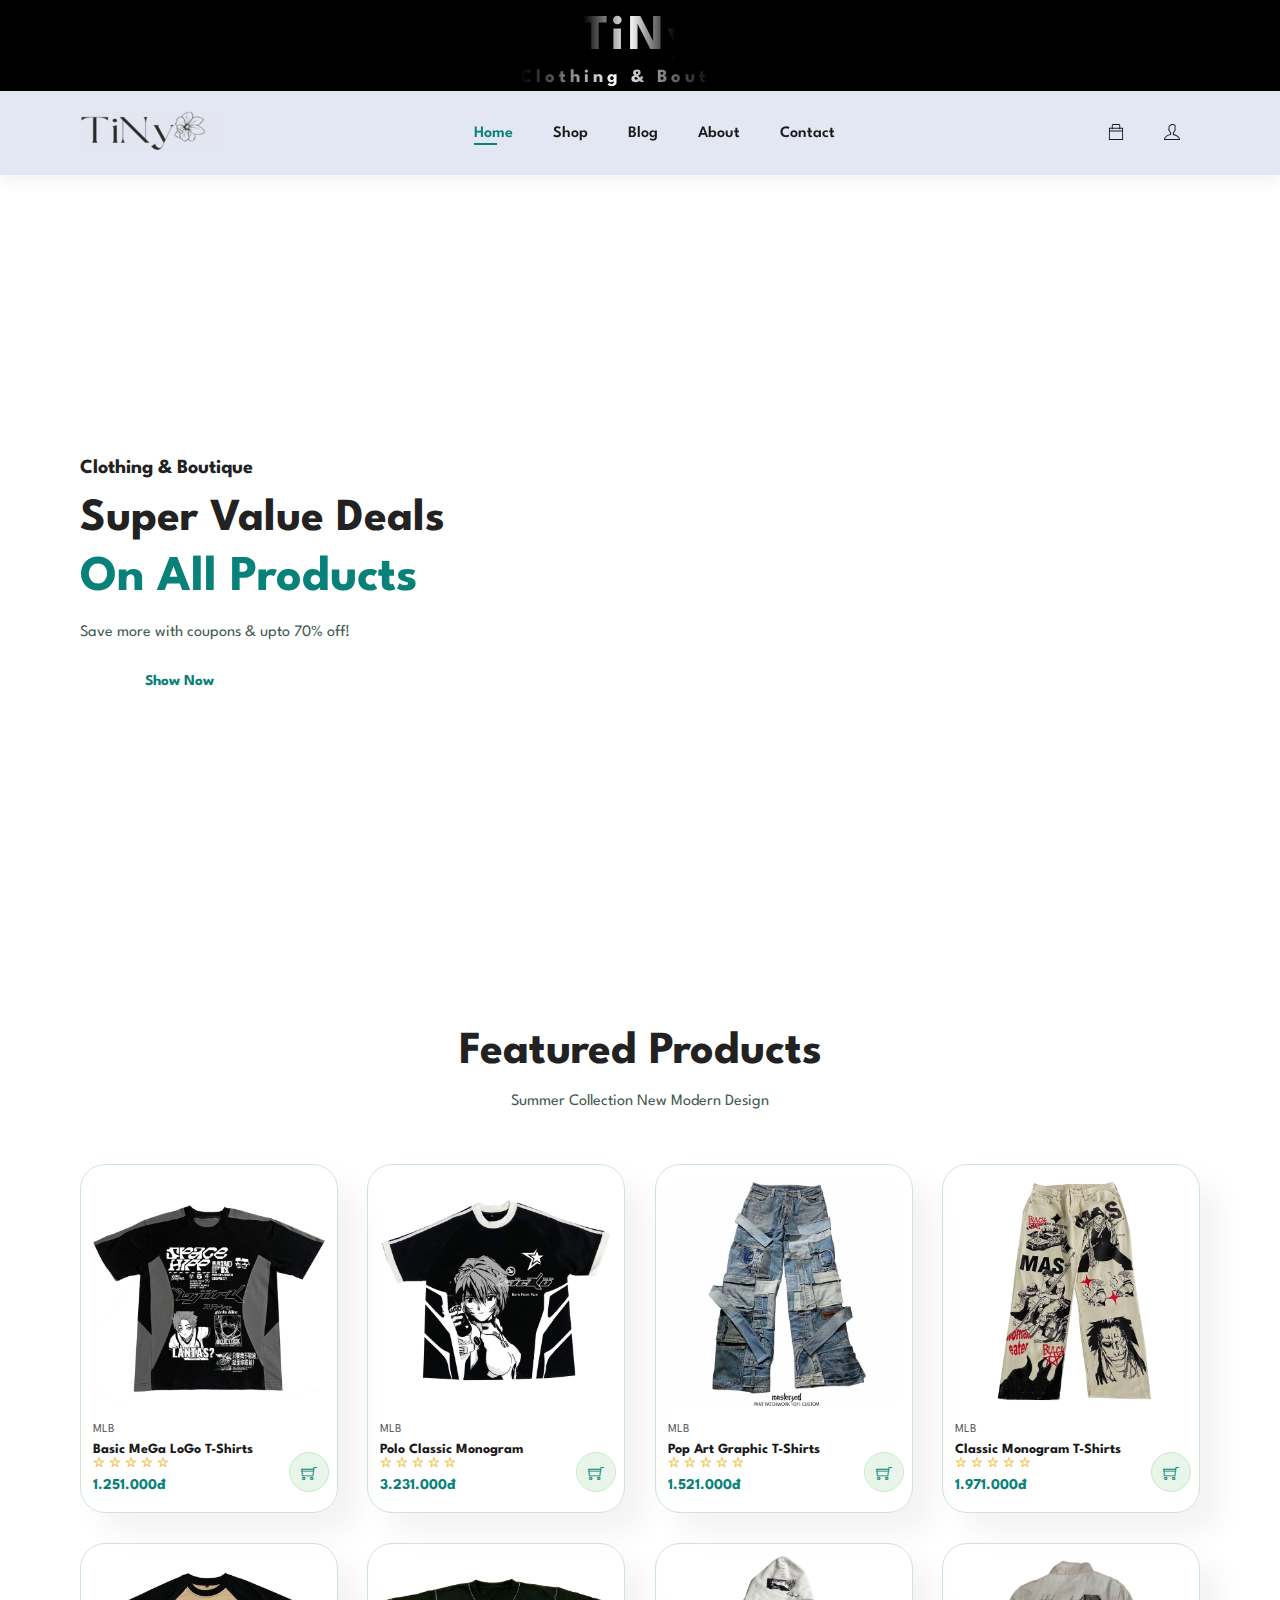
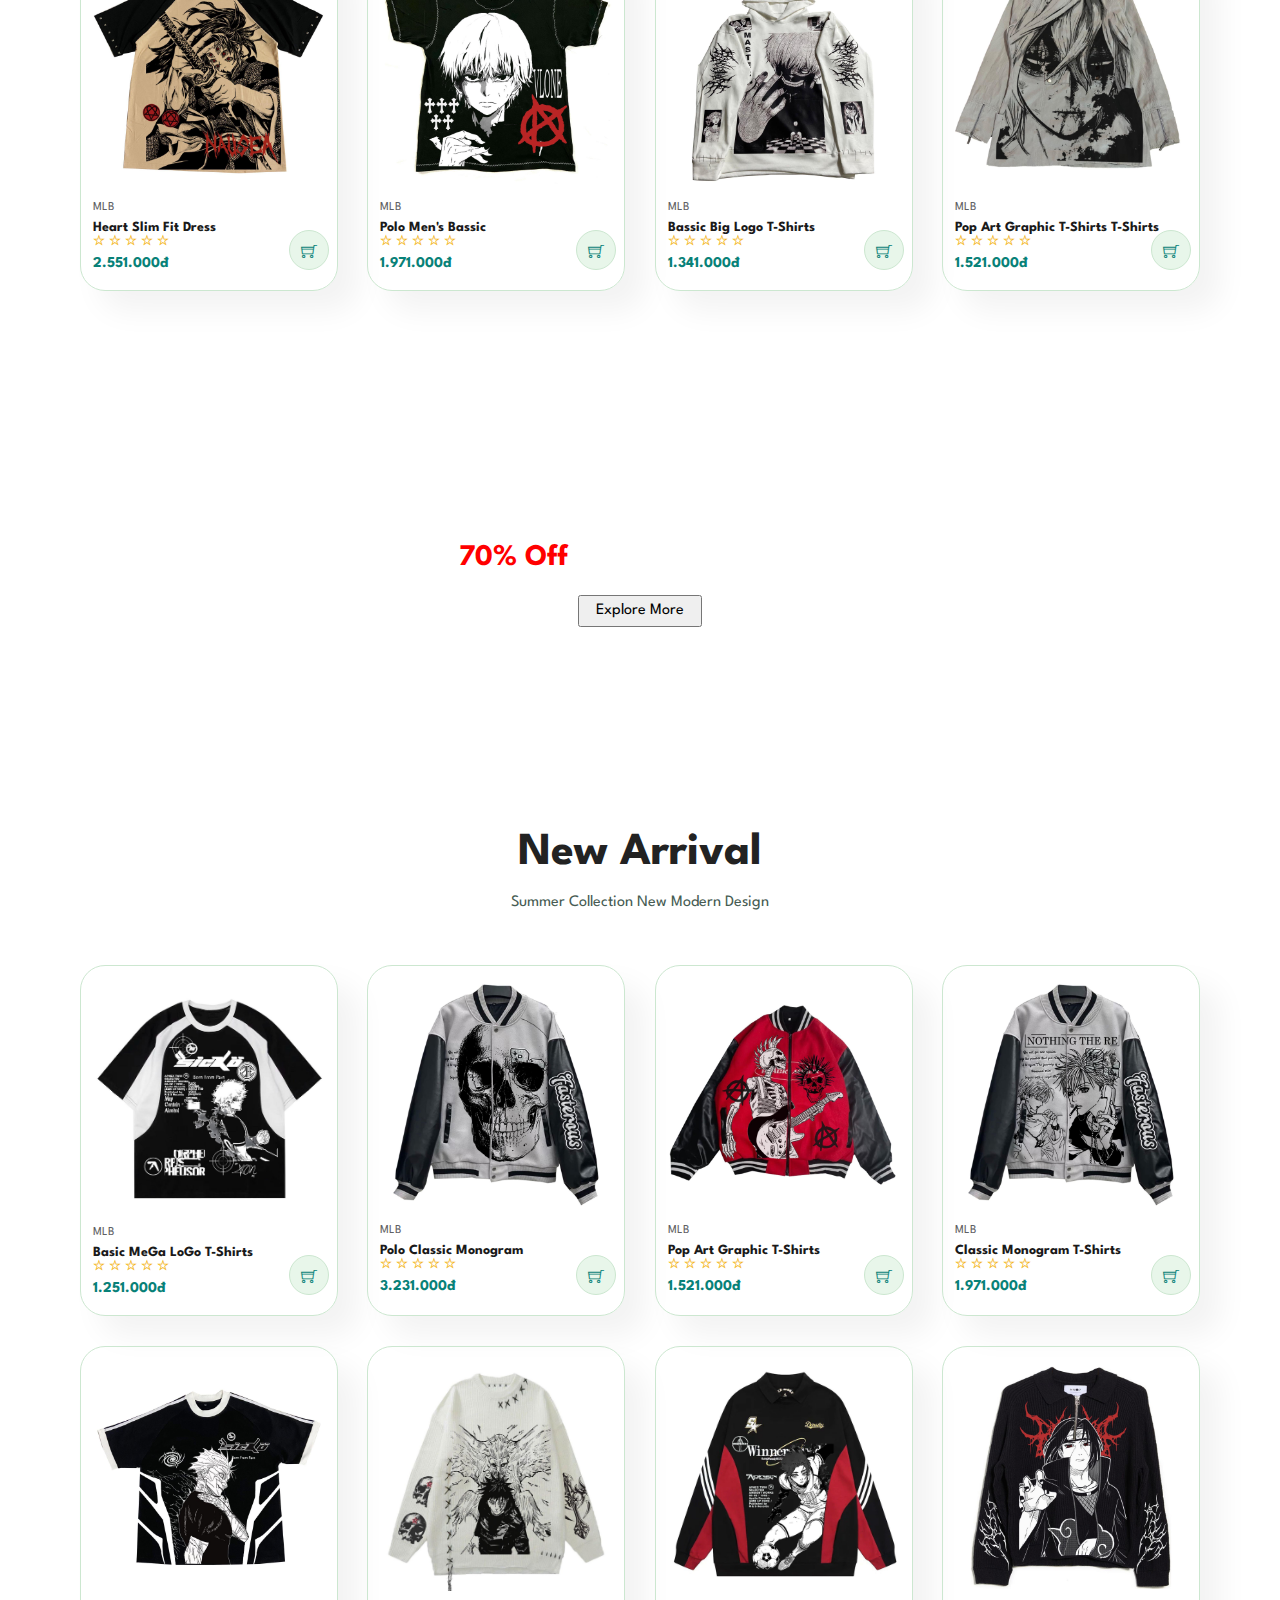
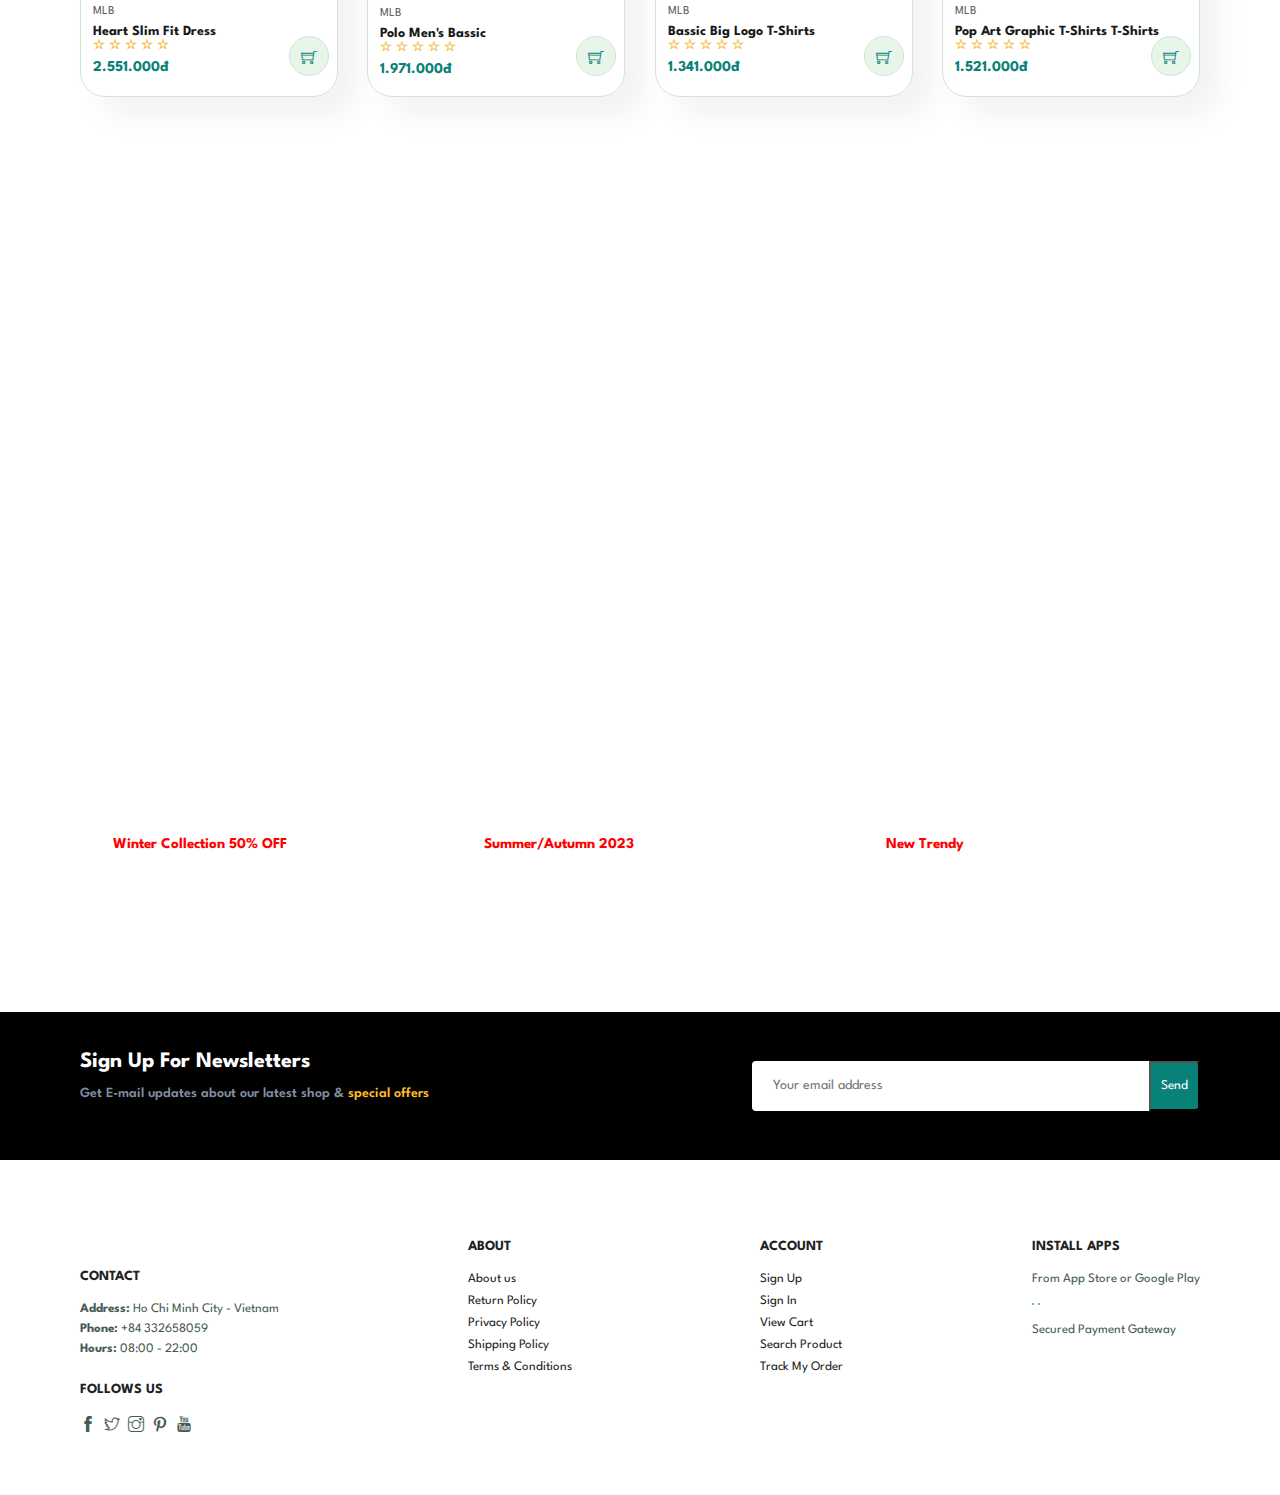
==== commit adad8bff: "edit link href html in file index" ====
--- a/index.html
+++ b/index.html
@@ -26,15 +26,15 @@
     <div>
       <ul id="navbar">
         <li><a class="active" href="index.html">Home</a></li>
-        <li><a href="./html/shop.html">Shop</a></li>
-        <li><a href="./html/blog.html">Blog</a></li>
-        <li><a href="./html/about.html">About</a></li>
-        <li><a href="./html/contact.html">Contact</a></li>
+        <li><a href="shop.html">Shop</a></li>
+        <li><a href="blog.html">Blog</a></li>
+        <li><a href="about.html">About</a></li>
+        <li><a href="contact.html">Contact</a></li>
       </ul>
     </div>
     <ul id="navbar">
-      <li id="lg-bag"><a href="./html/cart.html"><i class="ti-bag"></i></a></li>
-      <li id="lg-user"><a href="./html/login.html" id="user" target="_self"><i class="ti-user"></i></a></li>
+      <li id="lg-bag"><a href="cart.html"><i class="ti-bag"></i></a></li>
+      <li id="lg-user"><a href="login.html" id="user" target="_self"><i class="ti-user"></i></a></li>
     </ul>
   </section>
   <!-- End NavBar -->
